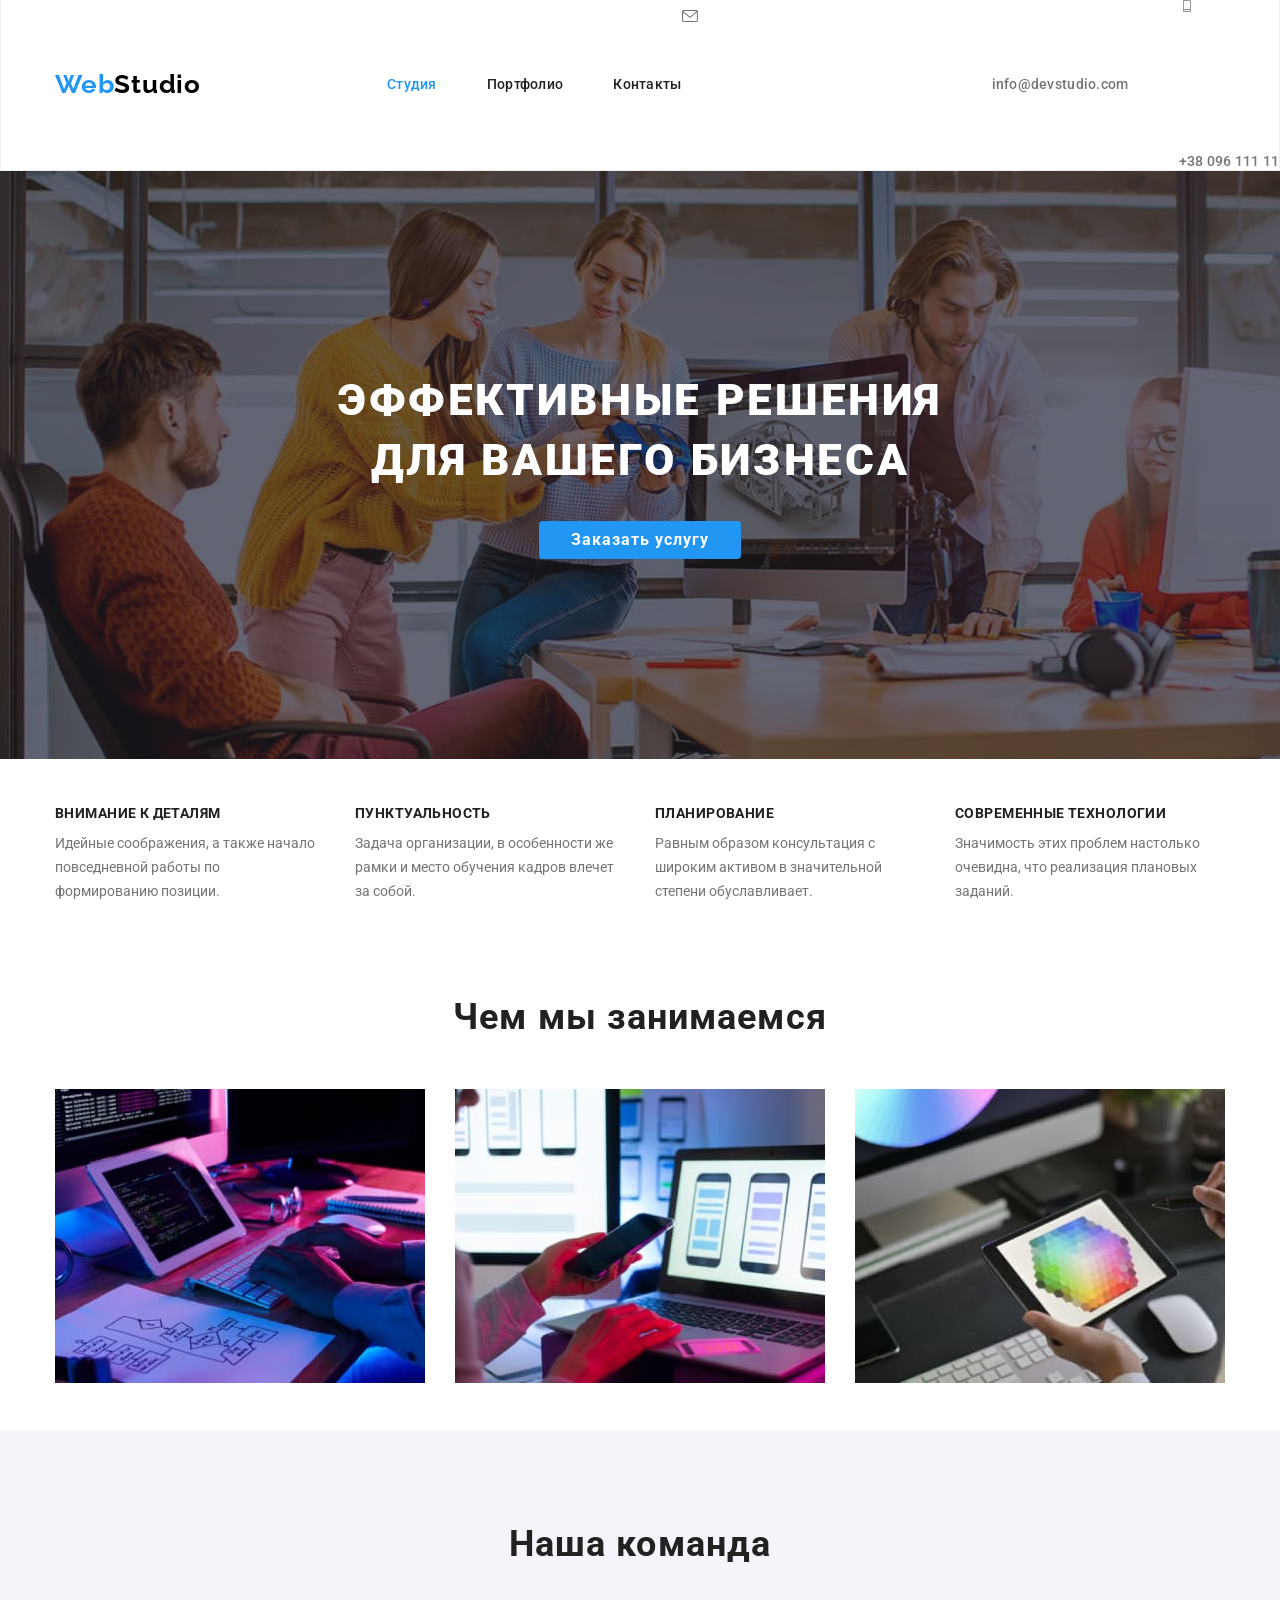
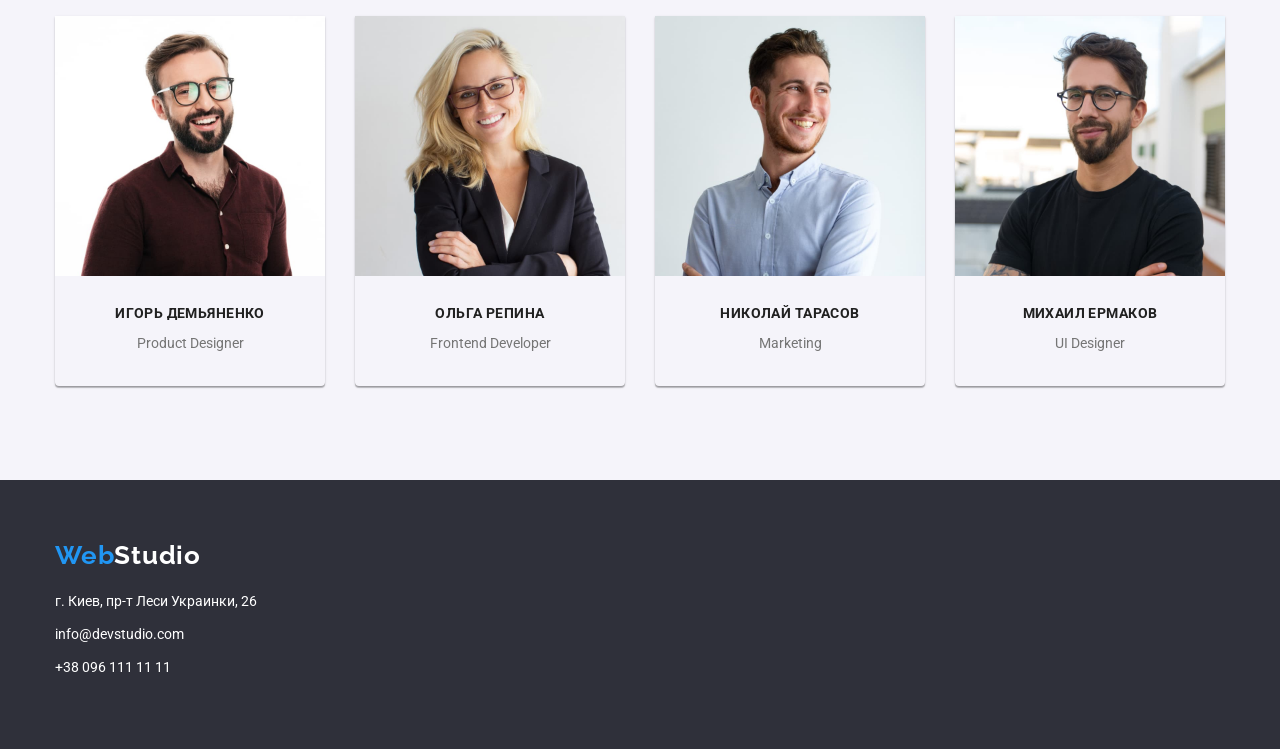
==== index.html @ 87263957 "иконки в хедере" ====
<!DOCTYPE html>
<html lang="ru">
<head>
    <meta charset="UTF-8">
    <meta http-equiv="X-UA-Compatible" content="IE=edge">
    <meta name="viewport" content="width=device-width, initial-scale=1.0">
    <title>ВебСтудио</title>
    <link rel="preconnect" href="https://fonts.gstatic.com">
    <link href="https://fonts.googleapis.com/css2?family=Raleway:wght@700&family=Roboto:wght@400;500;700;900&display=swap"
        rel="stylesheet">
    <link rel="stylesheet" href="https://cdnjs.cloudflare.com/ajax/libs/modern-normalize/1.0.0/modern-normalize.min.css" integrity="sha512-ISS7cAi1PEhQ8jnbJpJZMd29NlhNj4AWYyLOSp2CE/CsHxTCu+r+t0D2yoJudVrd0/8fTVPUVDzY5Tvli75u/g==" crossorigin="anonymous" />
    <link rel="stylesheet" href="./css/styles.css">
</head>
<body>

    <!-- Основные навигационные ссылки -->

    <header class="header">
        <div class="container">
        <nav class="nav">
        
            <a class="logo link" href="">Web<span class="logo-black-item logo">Studio</span></a>
            
            <ul class="nav-list list">
            <li class="nav-item">
                <a class="nav-link link current" href="">Студия</a>
            </li>
            <li class="nav-item">
                <a class="nav-link link" href="./portfolio.html">Портфолио</a>
            </li>
            <li class="nav-item">
                <a class="nav-link link" href="">Контакты</a>
            </li>
        </ul>
        </nav>
        
        <ul class="contact-list list">
            <li class="contact-item">
                
                <a class="mail-link link" href="mailto:info@devstudio.com"> 
                    <svg class="icon-envelop">
                    <use href="./images/sprite.svg#icon-envelope" width="16" height="12"></use>
                </svg>    
                info@devstudio.com</a>
            </li>
            <li class="contact-item">
                
                <a class="tel-link link" href="tel:+380961111111">
                    <svg>
                        <use href="./images/sprite.svg#icon-smartphone" width="16" height= "12"></use>
                    </svg>
                    +38 096 111 11 11</a>
            </li>
        </ul>
        </div>
    </header>
    <main>

        <!-- section hero -->

        <section class="hero">
            <div class="container">

                
                <h1 class="hero-title">Эффективные решения для вашего бизнеса</h1>
                <button class="modal-btn" type="button">Заказать услугу</button>
                
            </div>
        </section>

        <!-- Advanteges list -->

        <section class="section advantages">
            <div class="container">
                <h2 class="about-us-title visually-hidden">Advantages</h2>
                
                <ul class="advantages-list list">
                    <li class="advantages-item">
                        <h3 class="title-item">Внимание к деталям</h3>
                        <p class="description">Идейные соображения, а также начало повседневной работы по формированию позиции.</p>
                    </li>
                    <li class="advantages-item">
                        <h3 class="title-item">Пунктуальность</h3>
                        <p class="description">Задача организации, в особенности же рамки и место обучения кадров влечет за собой.</p>
                    </li>
                    <li class="advantages-item">
                        <h3 class="title-item">Планирование</h3>
                        <p class="description">Равным образом консультация с широким активом в значительной степени обуславливает.</p>
                    </li>
                    <li class="advantages-item">
                        <h3 class="title-item">Современные технологии</h3>
                        <p class="description">Значимость этих проблем настолько очевидна, что реализация плановых заданий.</p>
                    </li>
                </ul>
            </div>
        </section>

        <!-- about us -->

        <section class="section work-gadgets">
            <div class="container">
            <h2 class="about-us-title">Чем мы занимаемся</h2>
            <ul class="gadgets-list list">
                <li class="gadgets-item">
               <img class="img-gadgets" src="./images/working-on-laptops/laptop-transformer.jpg" alt="Ноутбук-трансформер" width="370" height="294">
                
                </li>
                <li class="gadgets-item">
                <img class="img-gadgets" src="./images/working-on-laptops/laptop-and-cell.jpg" alt="Ноутбук и мобильный телефон" width="370" height="294"> 
               
                </li>
                <li class="gadgets-item">
                 <img class="img-gadgets" src="./images/working-on-laptops/tablet.jpg" alt="Планшет" width="370" height="294">
                
                </li>
            </ul>
            </div>
        </section>

        <!-- Team members -->

        <section class="team-members">
            <div class="container">
            <h2 class="about-us-title">Наша команда</h2>
            <ul class="members-list list">
                <li class="member">
                    <img class="img-member" src="./images/Team-members/igor-demiyaninko.jpg" alt="Продакт дизайнер" width="270" height="260">
                   <div class="member-wrapper">
                    <h3 class="title-item">Игорь Демьяненко</h3>
                    <p class="description" lang="en">Product Designer</p>
                    </div>
                </li>
                <li class="member">
                   <img class="img-member" src="./images/Team-members/olga-repina.jpg" alt="Фронтенд разработчик" width="270" height="260">
                    <div class="member-wrapper">
                    <h3 class="title-item">Ольга Репина</h3>
                    <p class="description" lang="en">Frontend Developer</p>
                    </div>
                </li>
                <li class="member">
                    <img class="img-member" src="./images/Team-members/nikolai-tarasov.jpg" alt="Маркетинг" width="270" height="260">
                    <div class="member-wrapper">
                    <h3 class="title-item">Николай Тарасов</h3>
                    <p class="description">Marketing</p>
                    </div>
                </li>
                <li class="member">
                    <img class="img-member" src="./images/Team-members/mikhail-yermakov.jpg" alt="Дизайнер интерфейса" width="270" height="260">
                    <div class="member-wrapper">
                    <h3 class="title-item">Михаил Ермаков</h3>
                    <p class="description" lang="en">UI Designer</p>
                    </div>
                </li>
            </ul>
            </div>
        </section>
    </main>

    <!-- контакная инфо -->

    <footer class="footer">
     <div class="container">   
    <a class="logo link" href="">Web<span class="logo-white-item logo">Studio</span></a>
    
        <address class="address">
        
            <a class="address-link link" href=""> г. Киев, пр-т Леси Украинки, 26 </a>
        
            <a class="footer-mail link" href="mailto:info@devstudio.com">info@devstudio.com</a>
        
            <a class="footer-tel link" href="tel:+380961111111">+38 096 111 11 11</a>
        
        </address>
        
    </div>
    </footer>
</body>
</html>
---- css/styles.css ----
:root {
  --main-font: 'Roboto', sans-serif;
  --secondary-font: 'Raleway', sans-serif;
  --main-text-color: #757575;
  --secondary-text-color: #212121;
  --white-text-color: #ffffff;
  --accent-color: #2196f3;
  --main-bgr-color: #fff;
  --secondary-bgr-color: #2f303a;
  --logo-black-theme: #000;
  --logo-white-theme: #fff;
  --btn-background: #f5f4fa;
  --section-pt: 47px;
  --section-pb: 47px;
}

body {
  font-family: var(--main-font);
  color: var(--main-text-color);
  background-color: var(--main-bgr-color);
}

h1,
h2,
h3,
h4,
h5,
h6,
p {
  margin: 0;
}

ul,
ol {
  margin: 0;
  padding: 0;
}

img {
  display: block;
}

.link {
  text-decoration: none;
  color: inherit;
  display: block;
}
.list {
  list-style: none;
}

.visually-hidden {
  position: absolute !important;
  clip: rect(1px 1px 1px 1px); /* IE6, IE7 */
  clip: rect(1px, 1px, 1px, 1px);
  padding: 0 !important;
  border: 0 !important;
  height: 1px !important;
  width: 1px !important;
  overflow: hidden;
}

.container {
  width: 1200px;
  margin: 0 auto;
  padding-left: 15px;
  padding-right: 15px;
}

/* ===========HEADER========== */

.header {
  border-color: var(--main-bgr-color);
  border: 1px solid #eee;
  border-top: none;
}

.header .container {
  display: flex;
  align-items: center;
}

.logo {
  margin-right: 93px;

  font-family: var(--secondary-font);
  font-weight: 700;
  font-size: 26px;
  line-height: 1.19;
  letter-spacing: 0.03em;
  color: var(--accent-color);
}

.logo-black-item {
  margin-right: o;

  font-family: var(--secondary-font);
  color: var(--logo-black-theme);
}

.logo-white-item {
  font-family: var(--secondary-font);
  color: var(--logo-white-theme);
}

.nav {
  display: flex;
  align-items: center;
}

.nav-list {
  display: flex;
  align-items: center;
}

.nav-link {
  padding-top: 32px;
  padding-bottom: 32px;

  font-weight: 500;
  font-size: 14px;
  line-height: 1.14;
  letter-spacing: 0.02em;
  color: var(--secondary-text-color);
}

.nav-link:hover,
.nav-link:focus {
  color: var(--accent-color);
}

.nav-list .nav-link.current {
  color: var(--accent-color);
}

.nav-list .nav-item:not(:last-child) {
  margin-right: 50px;
}

.contact-list {
  margin-left: auto;

  display: flex;
  align-items: center;

  font-weight: 500;
  font-size: 14px;
  line-height: 1.14;
  letter-spacing: 0.02em;
}

.contact-list .contact-item:not(:last-child) {
  margin-right: 50px;
}

.mail-link {
  display: flex;
  align-items: center;
}
.icon-envelop {
  margin-right: 10px;
}

.mail-link:hover,
.mail-link:focus {
  color: var(--accent-color);
}

.tel-link:hover,
.tel-link:focus {
  color: var(--accent-color);
}

/* =========HERO========== */

.hero {
  max-width: 1600px;
  margin: 0 auto;

  background-color: var(--secondary-bgr-color);
  background-image: linear-gradient(
      rgba(47, 48, 58, 0.4),
      rgba(47, 48, 58, 0.4)
    ),
    url(../images/hero/bg.jpg);
  background-repeat: no-repeat;
  background-size: cover;
  text-align: center;
  padding-top: 200px;
  padding-bottom: 200px;
}

.hero-title {
  max-width: 696px;
  margin: auto;
  margin-bottom: 30px;

  font-weight: 900;
  font-size: 44px;
  line-height: 1.36;
  letter-spacing: 0.06em;
  text-transform: uppercase;
  color: var(--white-text-color);
}
.modal-btn {
  display: block;
  min-width: 136px;
  padding-top: 10px;
  padding-bottom: 10px;
  padding-left: 32px;
  padding-right: 32px;
  margin: auto;

  border-radius: 4px;
  border: none;

  font-family: inherit;
  font-weight: 700;
  font-size: 16px;
  line-height: 1, 87;

  align-items: center;
  letter-spacing: 0.06em;
  cursor: pointer;
  color: var(--white-text-color);
  background-color: var(--accent-color);
}

/* ======COMPONENTS======= */

.section {
  padding-top: var(--section-pt);
  padding-bottom: var(--section-pb);

  background-color: var(--main-bgr-color);
}

.about-us-title {
  font-weight: 700;
  font-size: 36px;
  line-height: 1.16;
  text-align: center;
  letter-spacing: 0.03em;
  color: var(--secondary-text-color);
}
.title-item {
  font-weight: 700;
  font-size: 14px;
  line-height: 1.14;
  letter-spacing: 0.03em;
  text-transform: uppercase;
  color: var(--secondary-text-color);
}
.description {
  font-size: 14px;
  line-height: 1.7;
  color: var(main-text-color);
}

/* ==========ADVANTAGES====== */

.advantages .title-item {
  margin-bottom: 10px;
}

.advantages-list {
  display: flex;
  margin-left: -30px;
  margin-top: -30px;
}

.advantages-item {
  flex-basis: calc(100% / 4 - 30px);
  margin-left: 30px;
  margin-top: 30px;
}

/* =========WORK-GADGETS======== */

.work-gadgets .about-us-title {
  margin-bottom: 50px;
}
.gadgets-list {
  display: flex;
  margin-left: -30px;
}
.gadgets-item {
  flex-basis: calc(100% / 3 - 30px);
  margin-left: 30px;
}

/* =======TEAM-MEMBERS======== */

.team-members {
  padding-top: 94px;
  padding-bottom: 94px;

  background-color: var(--btn-background);
}

.team-members .about-us-title {
  margin-bottom: 50px;
}

.members-list {
  display: flex;
  margin-left: -30px;
}

.member {
  flex-basis: calc(100% / 4 - 30px);
  margin-left: 30px;
  box-shadow: 0px 1px 3px rgba(0, 0, 0, 0.12), 0px 1px 1px rgba(0, 0, 0, 0.14),
    0px 2px 1px rgba(0, 0, 0, 0.2);
  border-radius: 0px 0px 4px 4px;
}
.member-wrapper {
  text-align: center;
  padding-top: 30px;
  padding-bottom: 30px;
}

.member .title-item {
  margin-bottom: 10px;
}

/* =======FOOTER======== */

.footer {
  padding-top: 60px;
  padding-bottom: 60px;

  background-color: var(--secondary-bgr-color);
  color: var(--white-text-color);
  font-size: 14px;
  line-height: 1.7;
}

.address {
  font-style: normal;
  margin-top: 20px;
  margin-bottom: 9px;
}

.address > .link:nth-child(-n + 2) {
  margin-bottom: 9px;
}

.footer-mail:hover,
.footer-mail:focus {
  color: var(--accent-color);
}
.footer-tel:hover,
.footer-tel:focus {
  color: var(--accent-color);
}

/* ========PROTFOLIO========== */

.portfolio-btn-list {
  display: flex;
  justify-content: center;
  margin-bottom: 39px;
}
.portfolio-btn-list .btn-list-item:not(:last-child) {
  margin-right: 8px;
}

.btn-item {
  padding-left: 22px;
  padding-right: 22px;
  padding-top: 5.5px;
  padding-bottom: 5.5px;
  border-radius: 4px;
  border: none;

  font-family: inherit;
  font-weight: 500;
  font-size: 16px;
  line-height: 1.62;
  text-align: center;
  cursor: pointer;
  color: var(--secondary-text-color);
  background-color: var(--btn-background);
}
.btn-item:hover,
.btn-item:focus {
  color: var(--white-text-color);
  background-color: var(--accent-color);
}
.btn-current {
  color: var(--white-text-color);
  background-color: var(--accent-color);
}

.examples-list {
  display: flex;
  flex-wrap: wrap;
  margin-left: -30px;
  margin-top: -30px;

  font-size: 18px;
  line-height: 2;
}

.examples-item {
  flex-basis: calc(100% / 3 - 30px);
  margin-left: 30px;
  margin-top: 30px;
}

.examples-title {
  margin-bottom: 4px;

  font-size: 18px;
  font-weight: 700;
  letter-spacing: 0.06em;
  color: var(--secondary-text-color);
}
.examples-desc {
  letter-spacing: 0.03em;
  color: var(--main-text-color);
}

.desc-box {
  border: 1px solid #eee;
  border-top: none;
  padding-top: 20px;
  padding-bottom: 20px;
  padding-left: 24px;
  padding-right: 24px;
}
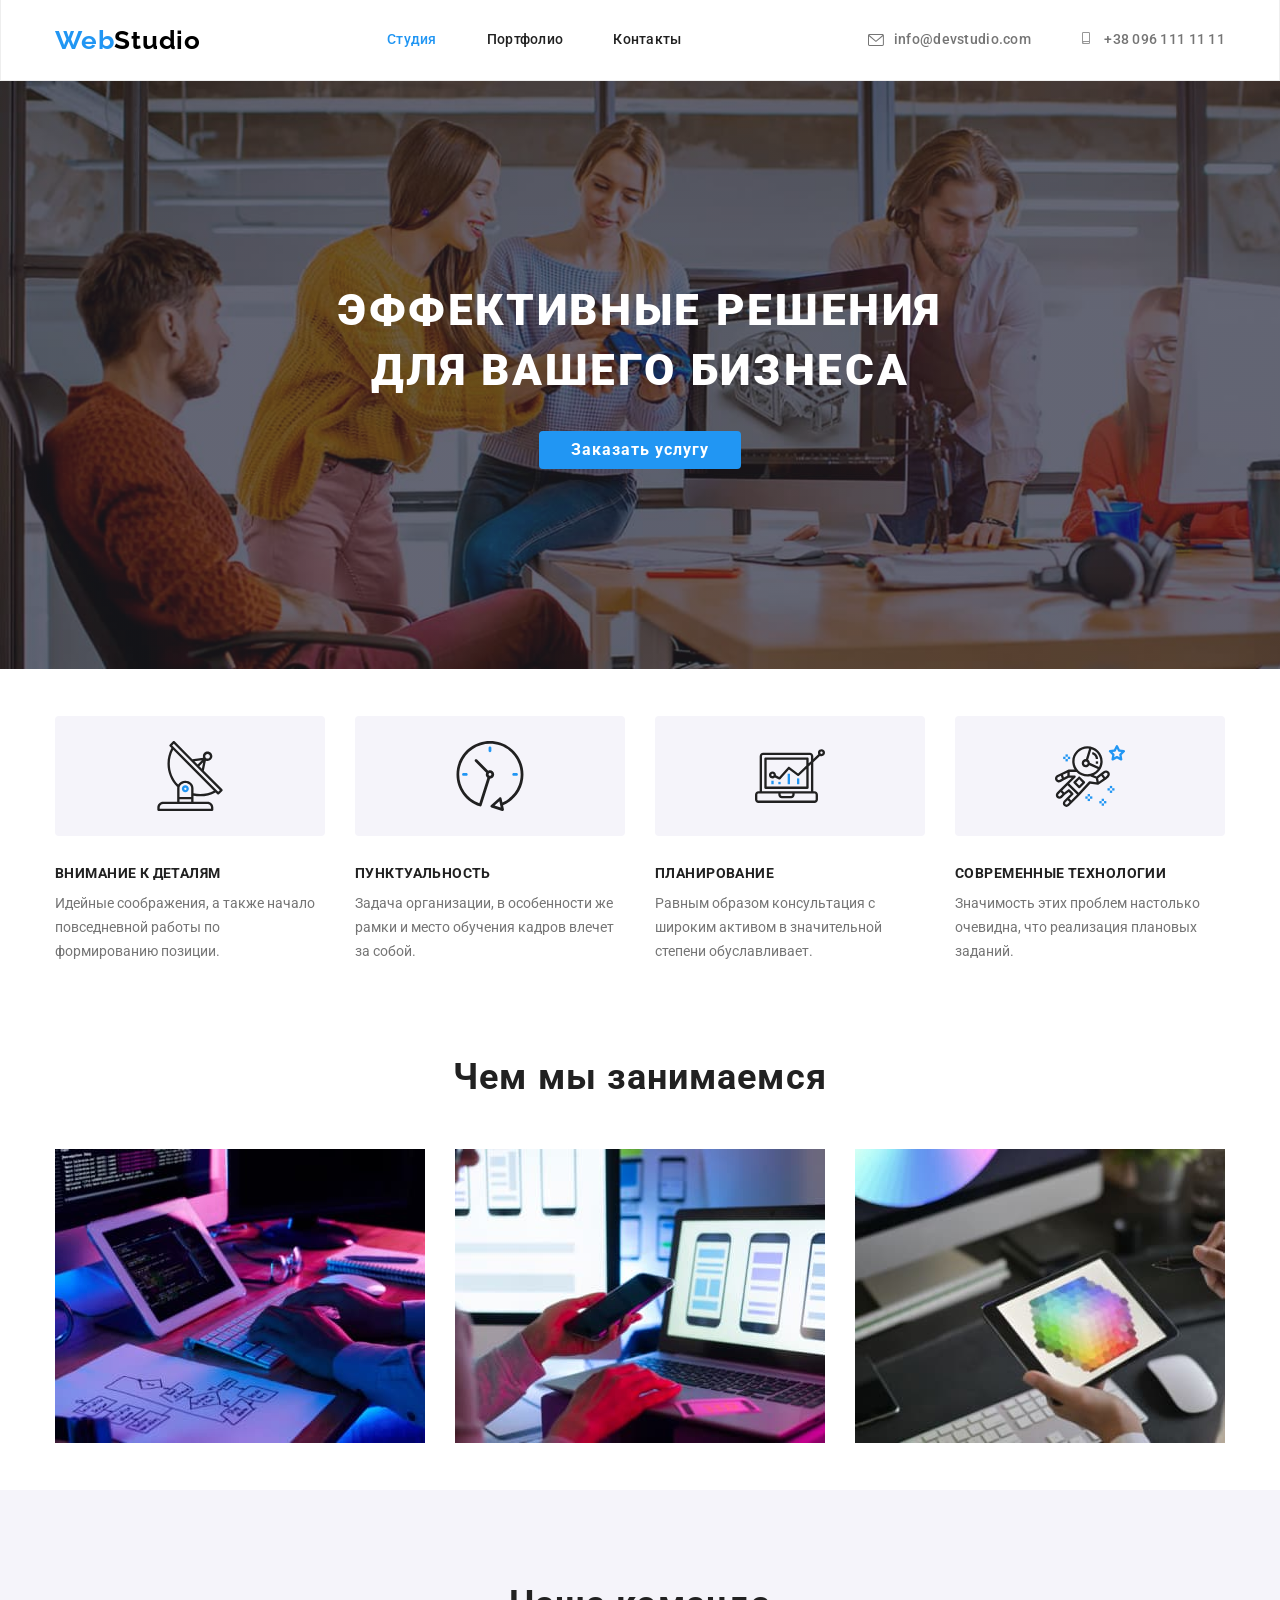
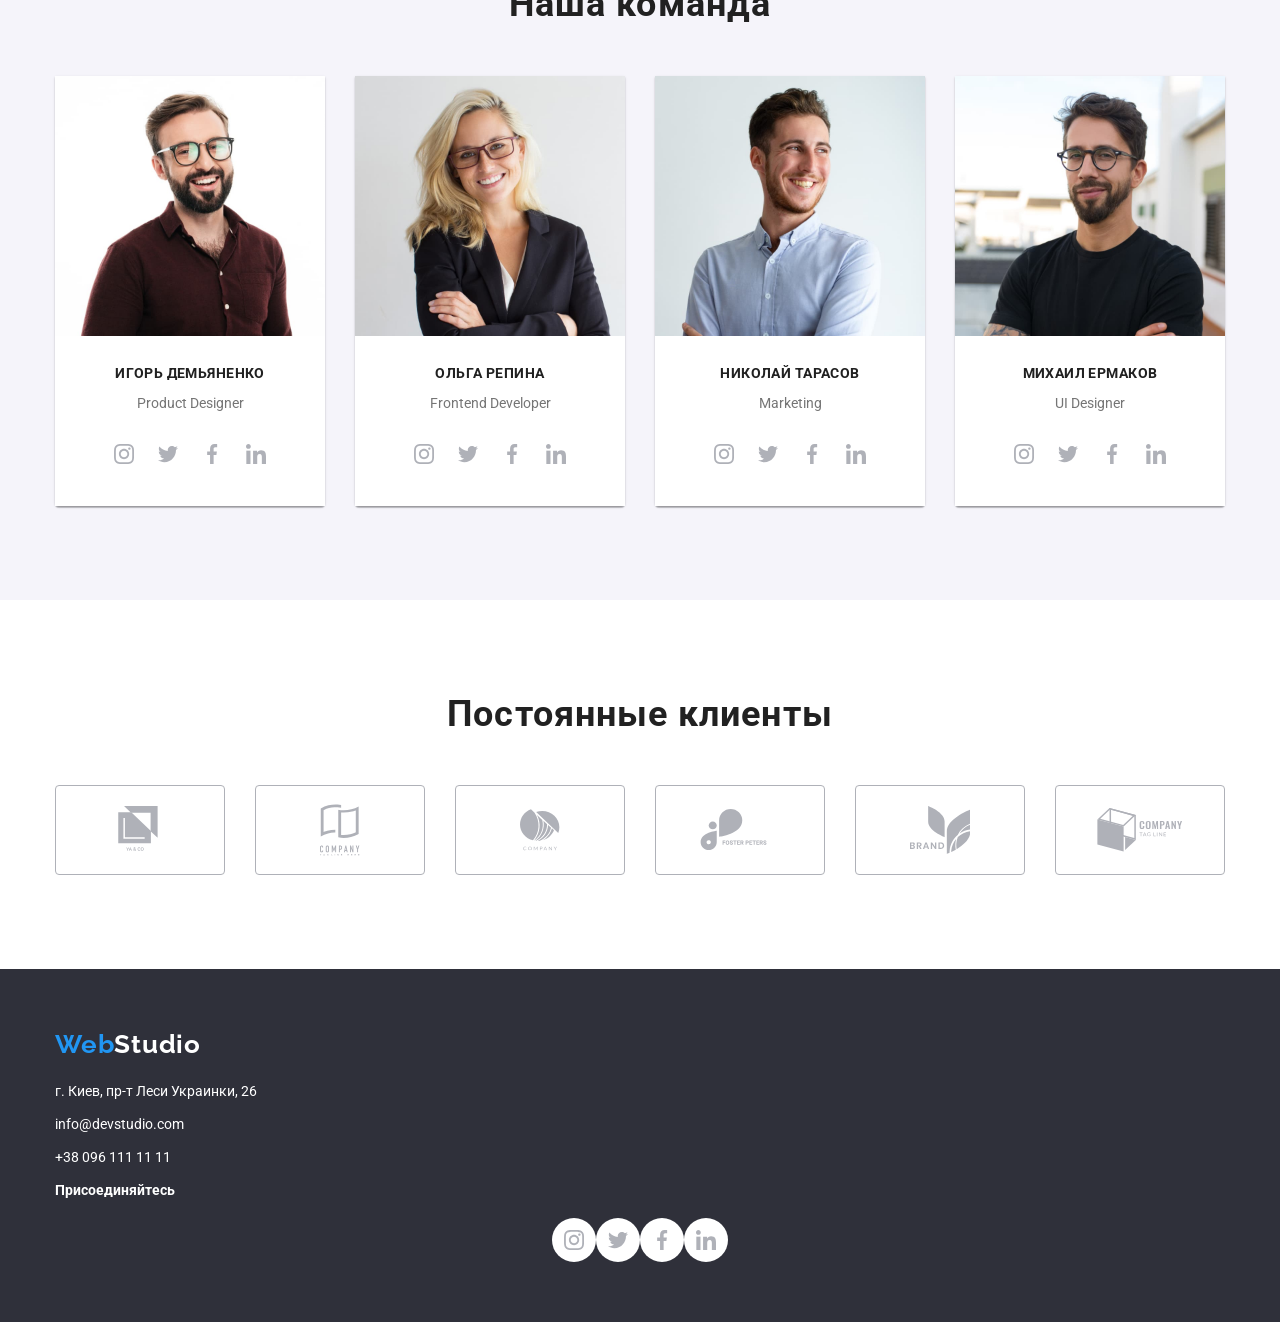
==== commit 620e5524: "размечает svg" ====
--- a/index.html
+++ b/index.html
@@ -38,16 +38,16 @@
             <li class="contact-item">
                 
                 <a class="mail-link link" href="mailto:info@devstudio.com"> 
-                    <svg class="icon-envelop">
-                    <use href="./images/sprite.svg#icon-envelope" width="16" height="12"></use>
+                    <svg class="icon-envelop" width="16" height="12">
+                    <use href="./images/sprite.svg#icon-envelope" ></use>
                 </svg>    
                 info@devstudio.com</a>
             </li>
             <li class="contact-item">
                 
                 <a class="tel-link link" href="tel:+380961111111">
-                    <svg>
-                        <use href="./images/sprite.svg#icon-smartphone" width="16" height= "12"></use>
+                    <svg class="icon-smartphone" width="10" height="12">
+                        <use href="./images/sprite.svg#icon-smartphone"></use>
                     </svg>
                     +38 096 111 11 11</a>
             </li>
@@ -76,18 +76,38 @@
                 
                 <ul class="advantages-list list">
                     <li class="advantages-item">
+                        <div class="icon-wrapper">
+                            <svg class="icon-item" width="70" height="70">
+                            <use href="./images/sprite.svg#icon-antenna" ></use>
+                        </svg>
+                    </div>
                         <h3 class="title-item">Внимание к деталям</h3>
                         <p class="description">Идейные соображения, а также начало повседневной работы по формированию позиции.</p>
                     </li>
                     <li class="advantages-item">
+                        <div class="icon-wrapper">
+                            <svg class="icon-item"  width="70" height="70">
+                                <use href="./images/sprite.svg#icon-clock"></use>
+                            </svg>
+                        </div>
                         <h3 class="title-item">Пунктуальность</h3>
                         <p class="description">Задача организации, в особенности же рамки и место обучения кадров влечет за собой.</p>
                     </li>
                     <li class="advantages-item">
+                        <div class="icon-wrapper">
+                            <svg class="icon-item" width="70" height="70">
+                                <use href="./images/sprite.svg#icon-diagram" ></use>
+                            </svg>
+                        </div>
                         <h3 class="title-item">Планирование</h3>
                         <p class="description">Равным образом консультация с широким активом в значительной степени обуславливает.</p>
                     </li>
                     <li class="advantages-item">
+                        <div class="icon-wrapper">
+                            <svg class="icon-item"  width="70" height="70">
+                                <use href="./images/sprite.svg#icon-astronaut"></use>
+                            </svg>
+                        </div>
                         <h3 class="title-item">Современные технологии</h3>
                         <p class="description">Значимость этих проблем настолько очевидна, что реализация плановых заданий.</p>
                     </li>
@@ -128,6 +148,35 @@
                    <div class="member-wrapper">
                     <h3 class="title-item">Игорь Демьяненко</h3>
                     <p class="description" lang="en">Product Designer</p>
+                    <ul class="social-list list">
+                        <li class="social-list-item">
+                            <a class="social-list-link link"  href="">
+                                <svg class="social-list-icon" width="20" height="20" >
+                                    <use href="./images/sprite.svg#icon-instagram"></use>
+                                </svg>
+                            </a>
+                        </li>
+                        <li class="social-list-item">
+                            <a href="" class="social-list-link link">
+                                <svg class="social-list-icon" width="20" height="20">
+                                    <use href="./images/sprite.svg#icon-twitter"></use>
+                                </svg>
+                            </a>
+                        </li>
+                        <li class="social-list-item">
+                            <a href="" class="social-list-link link">
+                                <svg class="social-list-icon" width="20" height="20">
+                                    <use href="./images/sprite.svg#icon-facebook"></use>
+                                </svg>
+                            </a></li>
+                        <li class="social-list-item">
+                            <a href="" class="social-list-link link">
+                                <svg class="social-list-icon" width="20" height="20">
+                                    <use href="./images/sprite.svg#icon-linkedin"></use>
+                                </svg>
+                            </a>
+                        </li>
+                    </ul>
                     </div>
                 </li>
                 <li class="member">
@@ -135,6 +184,36 @@
                     <div class="member-wrapper">
                     <h3 class="title-item">Ольга Репина</h3>
                     <p class="description" lang="en">Frontend Developer</p>
+                    <ul class="social-list list">
+                        <li class="social-list-item">
+                            <a href="" class="social-list-link link">
+                                <svg class="social-list-icon" width="20" height="20">
+                                    <use href="./images/sprite.svg#icon-instagram"></use>
+                                </svg>
+                            </a>
+                        </li>
+                        <li class="social-list-item">
+                            <a href="" class="social-list-link link">
+                                <svg class="social-list-icon" width="20" height="20">
+                                    <use href="./images/sprite.svg#icon-twitter"></use>
+                                </svg>
+                            </a>
+                        </li>
+                        <li class="social-list-item">
+                            <a href="" class="social-list-link link">
+                                <svg class="social-list-icon" width="20" height="20">
+                                    <use href="./images/sprite.svg#icon-facebook"></use>
+                                </svg>
+                            </a>
+                        </li>
+                        <li class="social-list-item">
+                            <a href="" class="social-list-link link">
+                                <svg class="social-list-icon" width="20" height="20">
+                                    <use href="./images/sprite.svg#icon-linkedin"></use>
+                                </svg>
+                            </a>
+                        </li>
+                    </ul>
                     </div>
                 </li>
                 <li class="member">
@@ -142,6 +221,36 @@
                     <div class="member-wrapper">
                     <h3 class="title-item">Николай Тарасов</h3>
                     <p class="description">Marketing</p>
+                    <ul class="social-list list">
+                        <li class="social-list-item">
+                            <a href="" class="social-list-link link">
+                                <svg class="social-list-icon" width="20" height="20">
+                                    <use href="./images/sprite.svg#icon-instagram"></use>
+                                </svg>
+                            </a>
+                        </li>
+                        <li class="social-list-item">
+                            <a href="" class="social-list-link link">
+                                <svg class="social-list-icon" width="20" height="20">
+                                    <use href="./images/sprite.svg#icon-twitter"></use>
+                                </svg>
+                            </a>
+                        </li>
+                        <li class="social-list-item">
+                            <a href="" class="social-list-link link">
+                                <svg class="social-list-icon" width="20" height="20">
+                                    <use href="./images/sprite.svg#icon-facebook"></use>
+                                </svg>
+                            </a>
+                        </li>
+                        <li class="social-list-item">
+                            <a href="" class="social-list-link link">
+                                <svg class="social-list-icon" width="20" height="20">
+                                    <use href="./images/sprite.svg#icon-linkedin"></use>
+                                </svg>
+                            </a>
+                        </li>
+                    </ul>
                     </div>
                 </li>
                 <li class="member">
@@ -149,14 +258,105 @@
                     <div class="member-wrapper">
                     <h3 class="title-item">Михаил Ермаков</h3>
                     <p class="description" lang="en">UI Designer</p>
+                    <ul class="social-list list">
+                        <li class="social-list-item">
+                            <a href="" class="social-list-link link">
+                                <svg class="social-list-icon" width="20" height="20">
+                                    <use href="./images/sprite.svg#icon-instagram"></use>
+                                </svg>
+                            </a>
+                        </li>
+                        <li class="social-list-item">
+                            <a href="" class="social-list-link link">
+                                <svg class="social-list-icon" width="20" height="20">
+                                    <use href="./images/sprite.svg#icon-twitter"></use>
+                                </svg>
+                            </a>
+                        </li>
+                        <li class="social-list-item">
+                            <a href="" class="social-list-link link">
+                                <svg class="social-list-icon" width="20" height="20">
+                                    <use href="./images/sprite.svg#icon-facebook"></use>
+                                </svg>
+                            </a>
+                        </li>
+                        <li class="social-list-item">
+                            <a href="" class="social-list-link link">
+                                <svg class="social-list-icon" width="20" height="20">
+                                    <use href="./images/sprite.svg#icon-linkedin"></use>
+                                </svg>
+                            </a>
+                        </li>
+                    </ul>
                     </div>
                 </li>
             </ul>
             </div>
         </section>
+
+
+
+       <!-- Clients -->
+
+
+       <section class="clients">
+           
+           <div class="container">
+            <h2 class="about-us-title"> Постоянные клиенты</h2>
+               <ul class="client-list list">
+                   <li class="client-list-item">
+                       <a href="" class="client-list-link link">
+                            <svg class="client-list-icon" width= "44" height= "48">
+                                <use href="./images/sprite.svg#icon-icon-logo1"></use>
+                         </svg>
+                       </a>
+                    </li>
+                   <li class="client-list-item">
+                       <a href="" class="client-list-link link">
+                            <svg class="client-list-icon" width= "40" height= "52">
+                                <use href="./images/sprite.svg#icon-icon-logo2"></use>
+                            </svg>
+                       </a>
+                    </li>
+                   <li class="client-list-item">
+                       <a href="" class="client-list-link link">
+                             <svg class="client-list-icon" width= "40" height= "42">
+                                  <use href="./images/sprite.svg#icon-icon-logo3"></use>
+                             </svg>
+                       </a>
+                    </li>
+                   <li class="client-list-item">
+                       <a href="" class="client-list-link link">
+                            <svg class="client-list-icon" width= "80" height= "42">
+                                <use href="./images/sprite.svg#icon-icon-logo4"></use>
+                            </svg>
+
+                       </a>
+                    </li>
+                   <li class="client-list-item">
+                       <a href="" class="client-list-link link">
+                            <svg class="client-list-icon" width= "60" height= "48">
+                                <use href="./images/sprite.svg#icon-icon-logo5"></use>
+                            </svg>
+
+                       </a>
+                    </li>
+                   <li class="client-list-item">
+                       <a href="" class="client-list-link link">
+                            <svg class="client-list-icon" width= "88" height= "44">
+                                <use href="./images/sprite.svg#icon-icon-logo6"></use>
+                            </svg>
+
+                       </a>
+                    </li>
+               </ul>
+           </div>
+       </section>
+
+
     </main>
 
-    <!-- контакная инфо -->
+    <!-- FOOTER   контактная инфо -->
 
     <footer class="footer">
      <div class="container">   
@@ -171,7 +371,40 @@
             <a class="footer-tel link" href="tel:+380961111111">+38 096 111 11 11</a>
         
         </address>
-        
+        <div class="join-wrapper">
+            <b class="join"> Присоединяйтесь </b>
+                <ul class="social-list list">
+                    <li class="social-list-item">
+                        <a href="" class="social-list-link">
+                            <svg class="social-list-icon" width="20" height="20">
+                                <use href="./images/sprite.svg#icon-instagram"></use>
+                            </svg>
+                        </a>
+                    </li>
+                    <li class="social-list-item">
+                        <a href="" class="social-list-link">
+                            <svg class="social-list-icon" width="20" height="20">
+                                <use href="./images/sprite.svg#icon-twitter"></use>
+                            </svg>
+                        </a>
+                    </li>
+                    <li class="social-list-item">
+                        <a href="" class="social-list-link">
+                            <svg class="social-list-icon" width="20" height="20">
+                                <use href="./images/sprite.svg#icon-facebook"></use>
+                            </svg>
+                        </a>
+                    </li>
+                    <li class="social-list-item">
+                        <a href="" class="social-list-link">
+                            <svg class="social-list-icon" width="20" height="20">
+                                <use href="./images/sprite.svg#icon-linkedin"></use>
+                            </svg>
+                        </a>
+                    </li>
+                </ul>
+            
+        </div>
     </div>
     </footer>
 </body>
--- a/css/styles.css
+++ b/css/styles.css
@@ -157,7 +157,9 @@
   display: flex;
   align-items: center;
 }
-.icon-envelop {
+.icon-envelop,
+.icon-smartphone {
+  fill: #757575;
   margin-right: 10px;
 }
 
@@ -166,9 +168,19 @@
   color: var(--accent-color);
 }
 
+.mail-link:hover .icon-envelop,
+.mail-link:focus .icon-envelop {
+  fill: var(--accent-color);
+}
+
 .tel-link:hover,
 .tel-link:focus {
   color: var(--accent-color);
+}
+
+.tel-link:hover .icon-smartphone,
+.tel-link:focus .icon-smartphone {
+  fill: var(--accent-color);
 }
 
 /* =========HERO========== */
@@ -259,6 +271,17 @@
 
 /* ==========ADVANTAGES====== */
 
+.icon-wrapper {
+  display: flex;
+  align-items: center;
+  justify-content: center;
+  width: 270px;
+  height: 120px;
+  margin-bottom: 30px;
+  background: var(--btn-background);
+  border-radius: 4px;
+}
+
 .advantages .title-item {
   margin-bottom: 10px;
 }
@@ -318,10 +341,89 @@
   text-align: center;
   padding-top: 30px;
   padding-bottom: 30px;
+  background-color: #ffffff;
 }
 
 .member .title-item {
   margin-bottom: 10px;
+}
+
+.social-list {
+  display: flex;
+  justify-content: center;
+  align-items: center;
+}
+
+.social-list-link {
+  display: flex;
+  align-items: center;
+  justify-content: center;
+  margin-top: 16px;
+  width: 44px;
+  height: 44px;
+  border-radius: 50%;
+  background-color: #ffffff;
+}
+
+.social-list-link:hover,
+.social-list-link:focus {
+  color: var(--secondary-font);
+  background-color: var(--accent-color);
+}
+
+.social-list-icon {
+  fill: #afb1b8;
+}
+
+.social-list-link:hover .social-list-icon,
+.social-list-link:focus .social-list-icon {
+  fill: #fff;
+}
+
+/* ============CLIENTS============ */
+
+.clients {
+  padding-top: 94px;
+  padding-bottom: 94px;
+}
+
+.clients .about-us-title {
+  margin-bottom: 50px;
+}
+
+.client-list {
+  display: flex;
+  justify-content: center;
+  align-items: center;
+  margin-left: -30px;
+}
+.client-list-item {
+  flex-basis: calc(100% / 4 - 30px);
+  margin-left: 30px;
+}
+
+.client-list-link {
+  display: flex;
+  align-items: center;
+  justify-content: center;
+
+  width: 170px;
+  height: 90px;
+  border: 1px solid #afb1b8;
+  border-radius: 4px;
+}
+.client-list-icon {
+  fill: #afb1b8;
+}
+
+.client-list-link:hover,
+.client-list-link:focus {
+  border: 1px solid var(--accent-color);
+}
+
+.client-list-link:hover .client-list-icon,
+.client-list-link:focus .client-list-icon {
+  fill: var(--accent-color);
 }
 
 /* =======FOOTER======== */
@@ -353,6 +455,10 @@
 .footer-tel:hover,
 .footer-tel:focus {
   color: var(--accent-color);
+}
+
+.join {
+  display: inline-block;
 }
 
 /* ========PROTFOLIO========== */
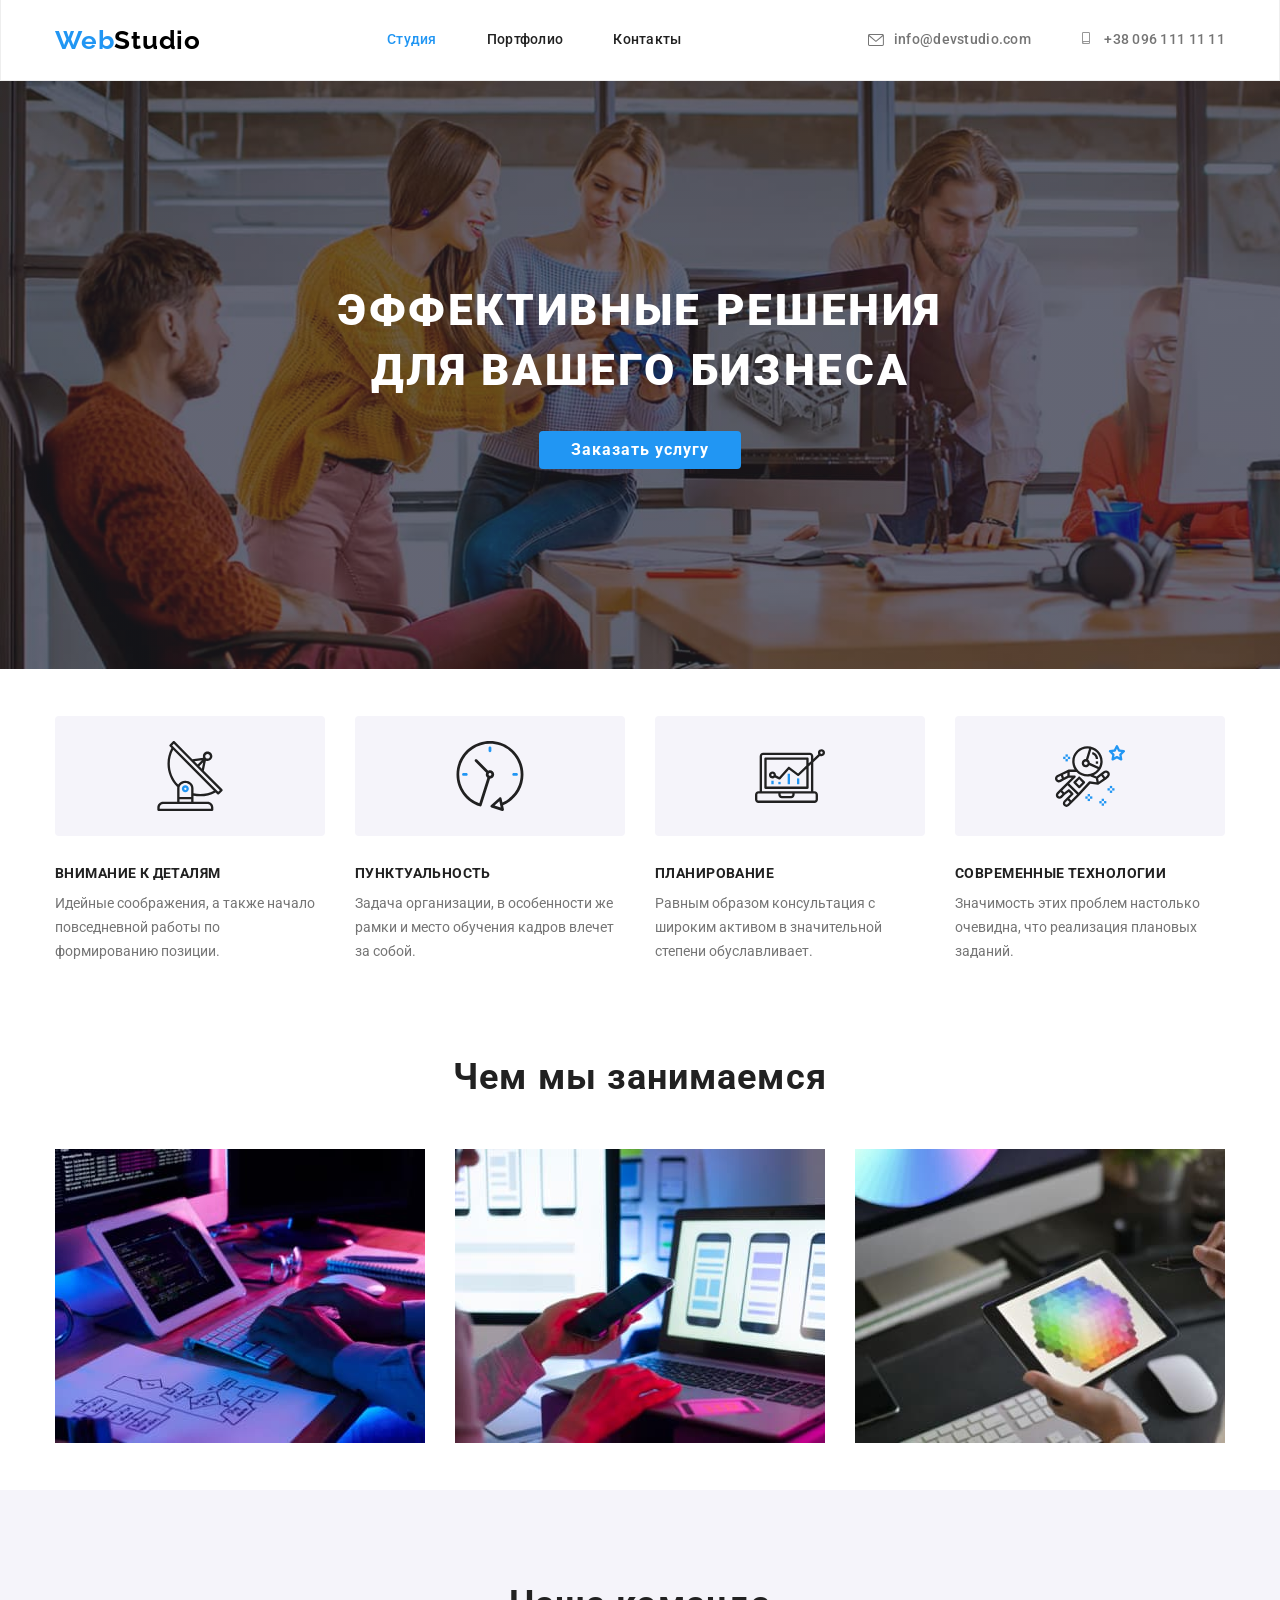
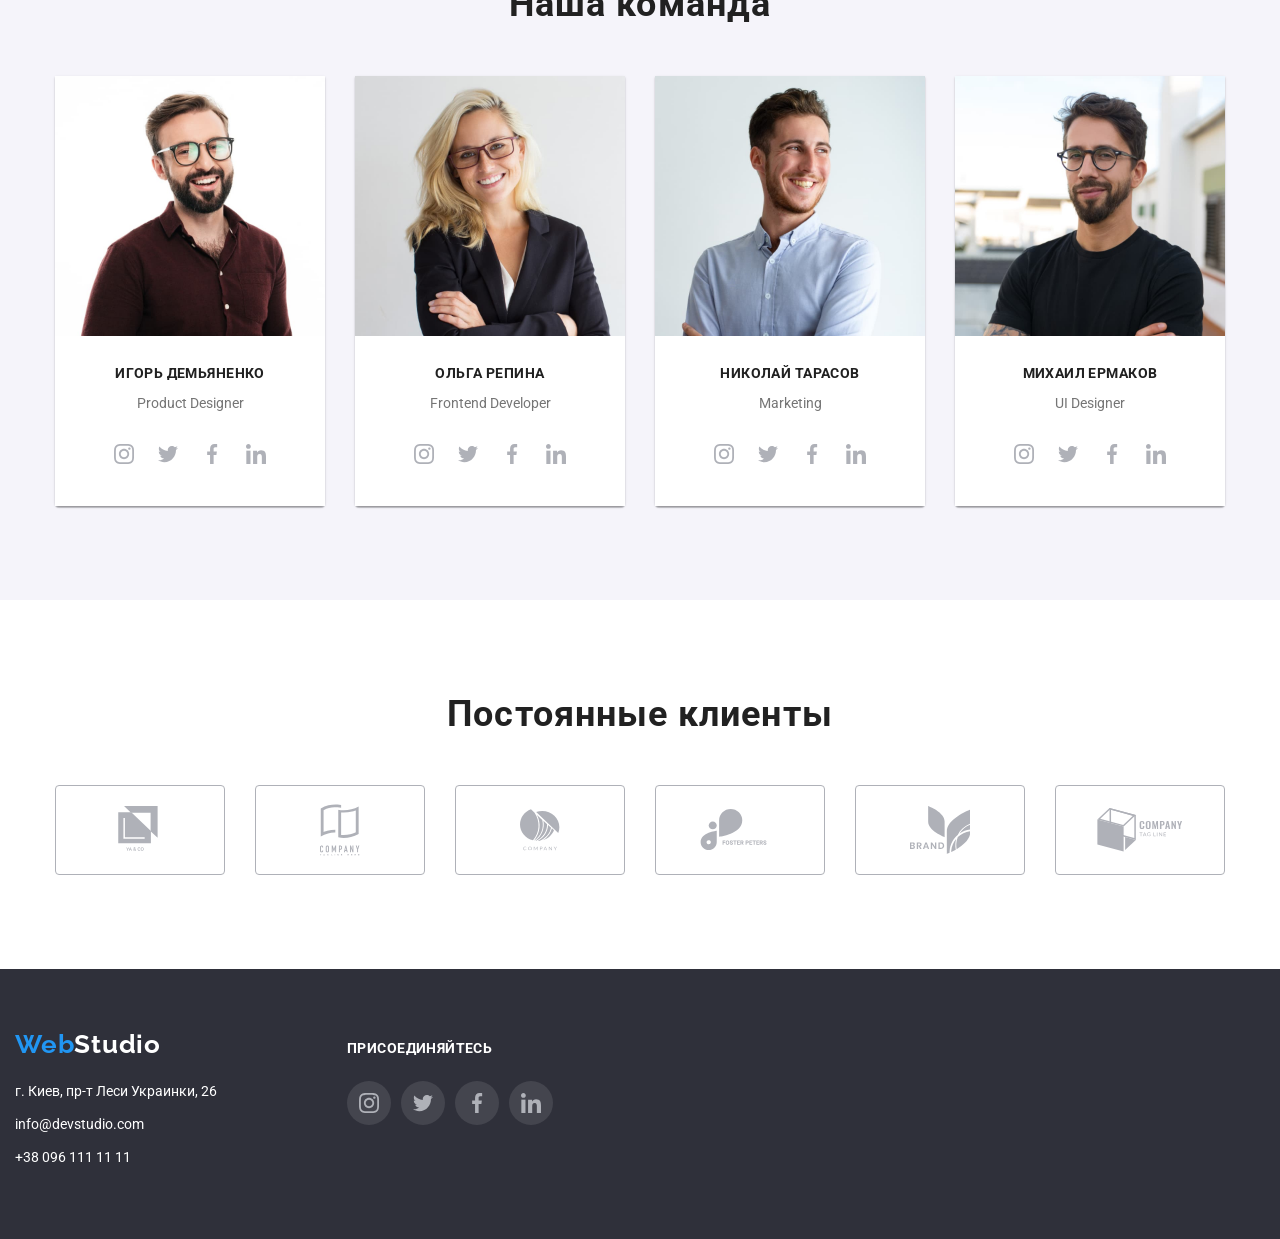
==== commit 0b71c524: "добавляет футер svg" ====
--- a/index.html
+++ b/index.html
@@ -359,9 +359,10 @@
     <!-- FOOTER   контактная инфо -->
 
     <footer class="footer">
-     <div class="container">   
+     <div class="container">
+         <div class="adress-wrapper">  
     <a class="logo link" href="">Web<span class="logo-white-item logo">Studio</span></a>
-    
+        
         <address class="address">
         
             <a class="address-link link" href=""> г. Киев, пр-т Леси Украинки, 26 </a>
@@ -371,33 +372,34 @@
             <a class="footer-tel link" href="tel:+380961111111">+38 096 111 11 11</a>
         
         </address>
+        </div>
         <div class="join-wrapper">
             <b class="join"> Присоединяйтесь </b>
-                <ul class="social-list list">
-                    <li class="social-list-item">
-                        <a href="" class="social-list-link">
-                            <svg class="social-list-icon" width="20" height="20">
+                <ul class="social-dark-list list">
+                    <li class="social-dark-item">
+                        <a href="" class="social-dark-link">
+                            <svg class="social-dark-icon" width="20" height="20">
                                 <use href="./images/sprite.svg#icon-instagram"></use>
                             </svg>
                         </a>
                     </li>
-                    <li class="social-list-item">
-                        <a href="" class="social-list-link">
-                            <svg class="social-list-icon" width="20" height="20">
+                    <li class="social-dark-item">
+                        <a href="" class="social-dark-link">
+                            <svg class="social-dark-icon" width="20" height="20">
                                 <use href="./images/sprite.svg#icon-twitter"></use>
                             </svg>
                         </a>
                     </li>
-                    <li class="social-list-item">
-                        <a href="" class="social-list-link">
-                            <svg class="social-list-icon" width="20" height="20">
+                    <li class="social-dark-item">
+                        <a href="" class="social-dark-link">
+                            <svg class="social-dark-icon" width="20" height="20">
                                 <use href="./images/sprite.svg#icon-facebook"></use>
                             </svg>
                         </a>
                     </li>
-                    <li class="social-list-item">
-                        <a href="" class="social-list-link">
-                            <svg class="social-list-icon" width="20" height="20">
+                    <li class="social-dark-item">
+                        <a href="" class="social-dark-link">
+                            <svg class="social-dark-icon" width="20" height="20">
                                 <use href="./images/sprite.svg#icon-linkedin"></use>
                             </svg>
                         </a>
--- a/css/styles.css
+++ b/css/styles.css
@@ -457,8 +457,51 @@
   color: var(--accent-color);
 }
 
+.footer > .container {
+  display: inline-flex;
+  align-items: baseline;
+}
+
+.social-dark-list {
+  display: flex;
+  justify-content: space-between;
+  align-items: center;
+}
+
+.social-dark-link {
+  display: flex;
+  align-items: center;
+  justify-content: center;
+  margin-top: 20px;
+  width: 44px;
+  height: 44px;
+  border-radius: 50%;
+  background-color: rgba(255, 255, 255, 0.1);
+}
+
+.social-dark-link:hover,
+.social-dark-link:focus {
+  background-color: var(--accent-color);
+}
+
+.social-dark-icon {
+  fill: #ffffff;
+}
+
+/* .social-dark-link:hover .social-dark-icon,
+.social-dark-link:focus .social-dark-icon {
+  fill: #fff;
+} */
+
+.join-wrapper {
+  width: 206px;
+  height: 80;
+}
+
 .join {
-  display: inline-block;
+  line-height: 1.14;
+  letter-spacing: 0.03em;
+  text-transform: uppercase;
 }
 
 /* ========PROTFOLIO========== */
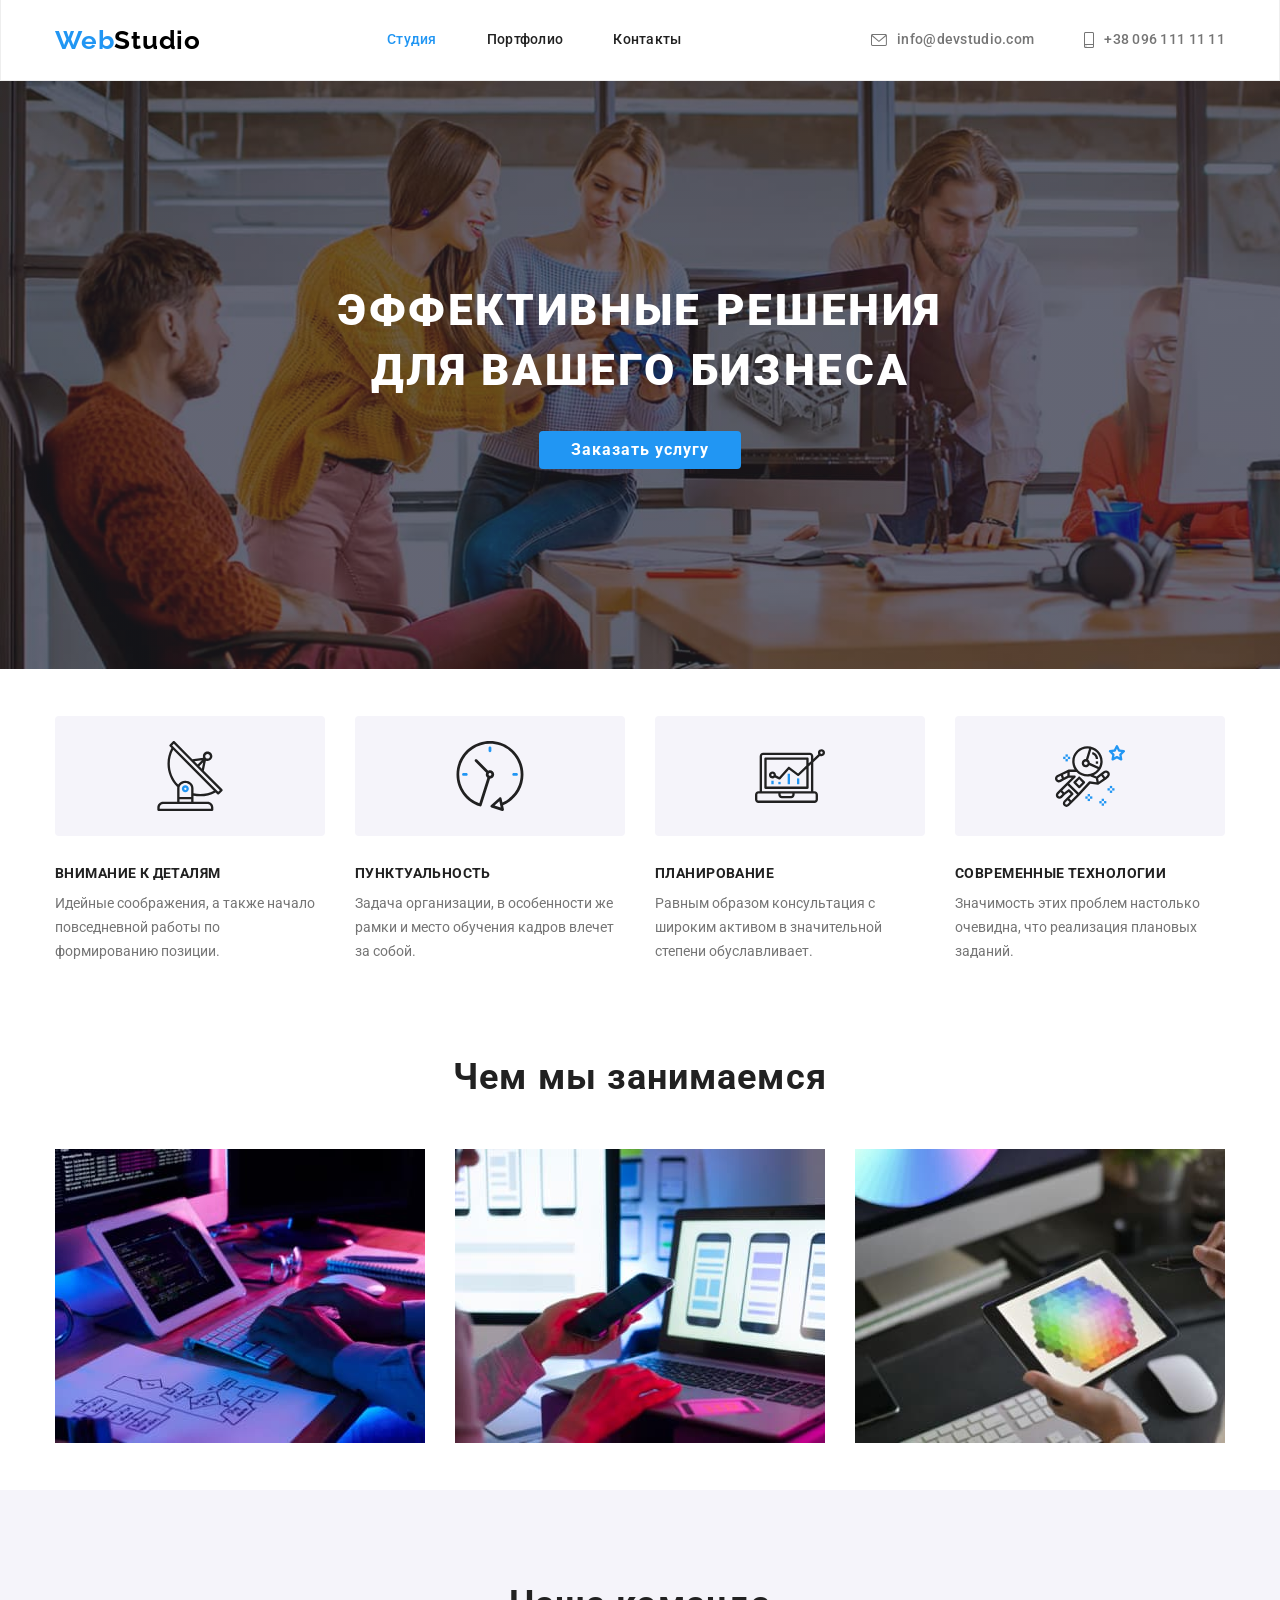
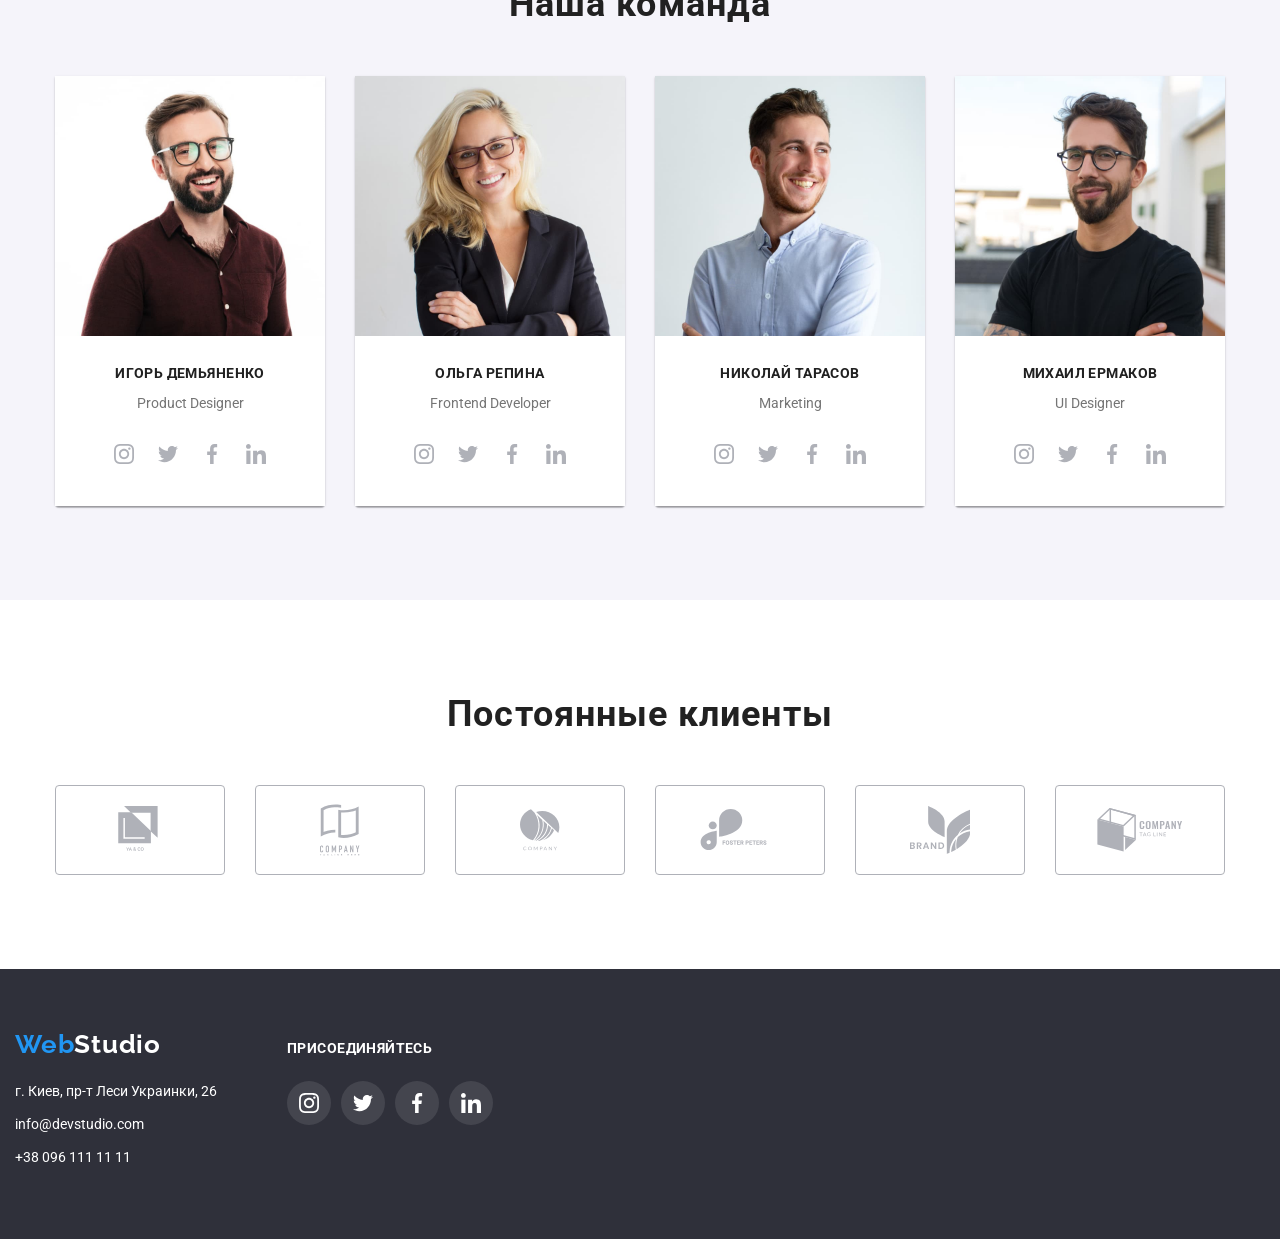
==== commit d197d367: "добавляет свг" ====
--- a/index.html
+++ b/index.html
@@ -46,7 +46,7 @@
             <li class="contact-item">
                 
                 <a class="tel-link link" href="tel:+380961111111">
-                    <svg class="icon-smartphone" width="10" height="12">
+                    <svg class="icon-smartphone" width="10" height="16">
                         <use href="./images/sprite.svg#icon-smartphone"></use>
                     </svg>
                     +38 096 111 11 11</a>
@@ -307,28 +307,28 @@
                    <li class="client-list-item">
                        <a href="" class="client-list-link link">
                             <svg class="client-list-icon" width= "44" height= "48">
-                                <use href="./images/sprite.svg#icon-icon-logo1"></use>
+                                <use href="./images/sprite.svg#icon-logo1"></use>
                          </svg>
                        </a>
                     </li>
                    <li class="client-list-item">
                        <a href="" class="client-list-link link">
                             <svg class="client-list-icon" width= "40" height= "52">
-                                <use href="./images/sprite.svg#icon-icon-logo2"></use>
+                                <use href="./images/sprite.svg#icon-logo2"></use>
                             </svg>
                        </a>
                     </li>
                    <li class="client-list-item">
                        <a href="" class="client-list-link link">
                              <svg class="client-list-icon" width= "40" height= "42">
-                                  <use href="./images/sprite.svg#icon-icon-logo3"></use>
+                                  <use href="./images/sprite.svg#icon-logo3"></use>
                              </svg>
                        </a>
                     </li>
                    <li class="client-list-item">
                        <a href="" class="client-list-link link">
                             <svg class="client-list-icon" width= "80" height= "42">
-                                <use href="./images/sprite.svg#icon-icon-logo4"></use>
+                                <use href="./images/sprite.svg#icon-logo4"></use>
                             </svg>
 
                        </a>
@@ -336,7 +336,7 @@
                    <li class="client-list-item">
                        <a href="" class="client-list-link link">
                             <svg class="client-list-icon" width= "60" height= "48">
-                                <use href="./images/sprite.svg#icon-icon-logo5"></use>
+                                <use href="./images/sprite.svg#icon-logo5"></use>
                             </svg>
 
                        </a>
@@ -344,7 +344,7 @@
                    <li class="client-list-item">
                        <a href="" class="client-list-link link">
                             <svg class="client-list-icon" width= "88" height= "44">
-                                <use href="./images/sprite.svg#icon-icon-logo6"></use>
+                                <use href="./images/sprite.svg#icon-logo6"></use>
                             </svg>
 
                        </a>
--- a/css/styles.css
+++ b/css/styles.css
@@ -81,7 +81,7 @@
 }
 
 .logo {
-  margin-right: 93px;
+  
 
   font-family: var(--secondary-font);
   font-weight: 700;
@@ -90,6 +90,9 @@
   letter-spacing: 0.03em;
   color: var(--accent-color);
 }
+.header .logo {
+  margin-right: 93px;
+}
 
 .logo-black-item {
   margin-right: o;
@@ -153,7 +156,7 @@
   margin-right: 50px;
 }
 
-.mail-link {
+.mail-link, .tel-link {
   display: flex;
   align-items: center;
 }
@@ -488,14 +491,11 @@
   fill: #ffffff;
 }
 
-/* .social-dark-link:hover .social-dark-icon,
-.social-dark-link:focus .social-dark-icon {
-  fill: #fff;
-} */
 
 .join-wrapper {
   width: 206px;
   height: 80;
+  margin-left: 70px;
 }
 
 .join {
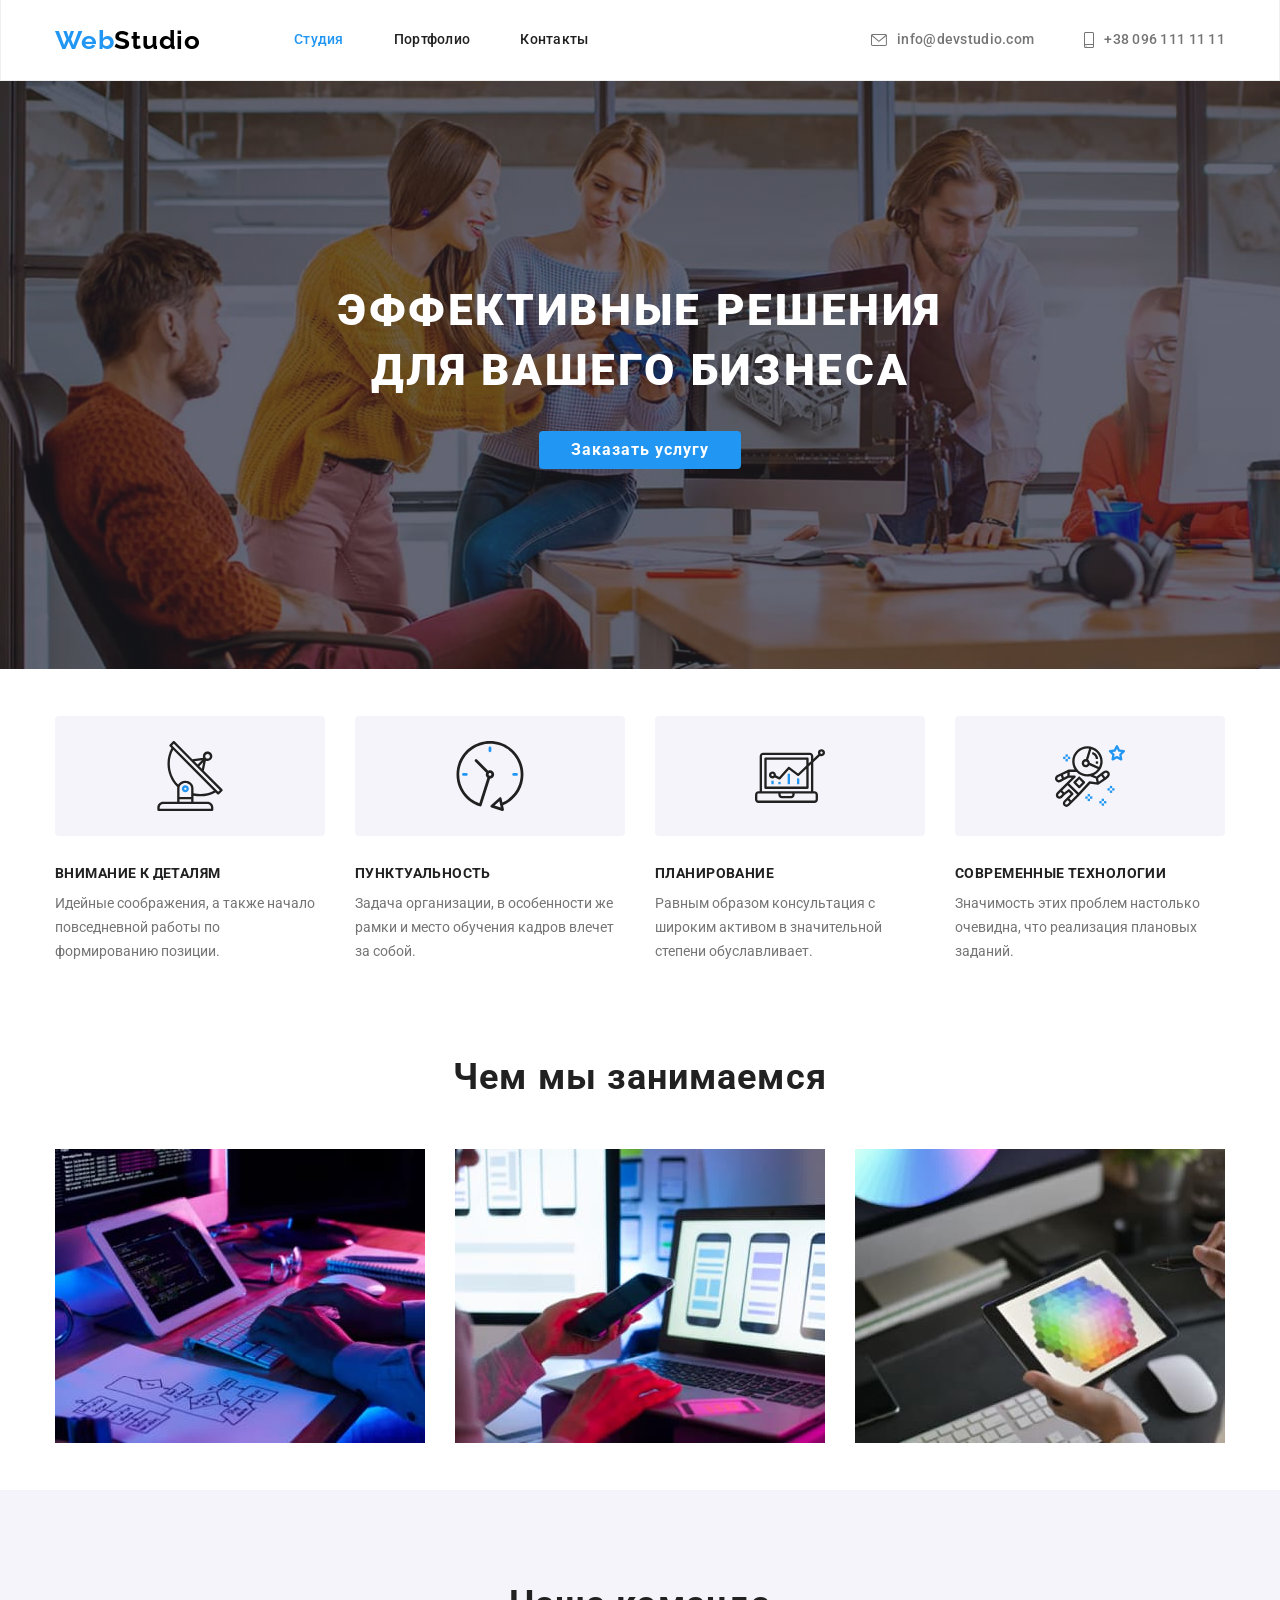
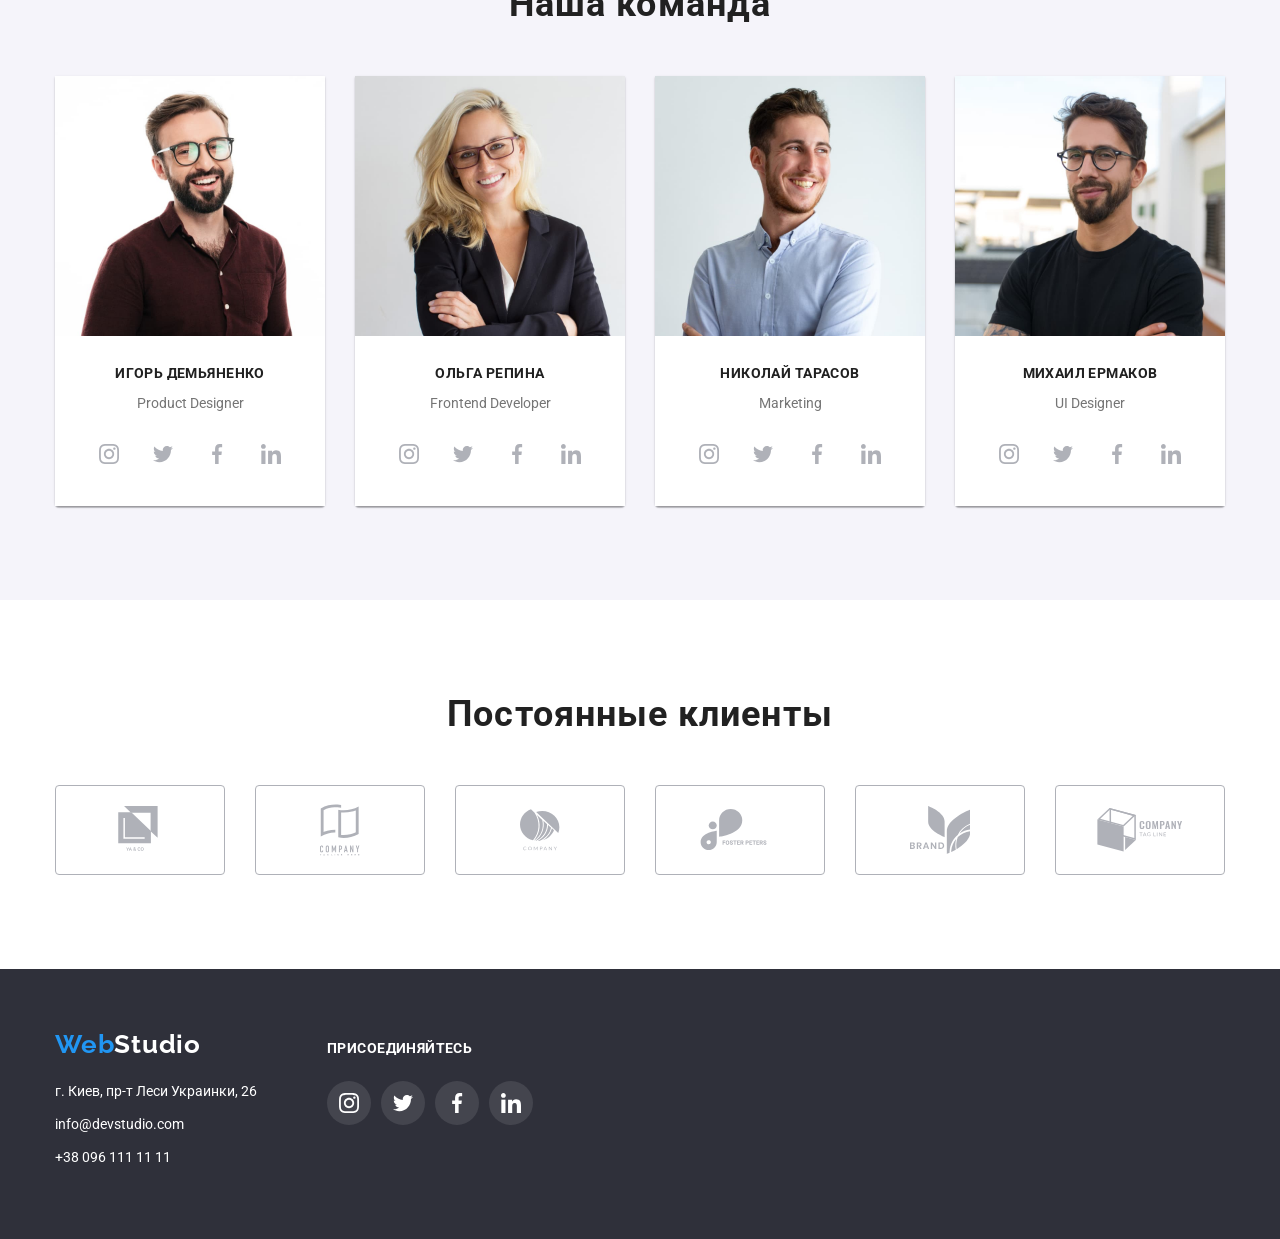
==== commit e660f4f6: "размечает фон и svg" ====
--- a/index.html
+++ b/index.html
@@ -149,6 +149,7 @@
                     <h3 class="title-item">Игорь Демьяненко</h3>
                     <p class="description" lang="en">Product Designer</p>
                     <ul class="social-list list">
+                        
                         <li class="social-list-item">
                             <a class="social-list-link link"  href="">
                                 <svg class="social-list-icon" width="20" height="20" >
@@ -176,6 +177,7 @@
                                 </svg>
                             </a>
                         </li>
+                        </>
                     </ul>
                     </div>
                 </li>
--- a/css/styles.css
+++ b/css/styles.css
@@ -90,12 +90,10 @@
   letter-spacing: 0.03em;
   color: var(--accent-color);
 }
-.header .logo {
-  margin-right: 93px;
-}
+
 
 .logo-black-item {
-  margin-right: o;
+  margin-right: 0;
 
   font-family: var(--secondary-font);
   color: var(--logo-black-theme);
@@ -109,11 +107,13 @@
 .nav {
   display: flex;
   align-items: center;
+  
 }
 
 .nav-list {
   display: flex;
   align-items: center;
+  margin-left: 93px;
 }
 
 .nav-link {
@@ -159,6 +159,8 @@
 .mail-link, .tel-link {
   display: flex;
   align-items: center;
+   padding-top: 32px;
+  padding-bottom: 32px;
 }
 .icon-envelop,
 .icon-smartphone {
@@ -355,13 +357,20 @@
   display: flex;
   justify-content: center;
   align-items: center;
+  margin-left: 32px;
+  margin-right: 32px;
+  margin-top: 16px;
+}
+
+.social-list-item:not(:first-child) {
+  margin-left: 10px;
 }
 
 .social-list-link {
   display: flex;
   align-items: center;
   justify-content: center;
-  margin-top: 16px;
+  
   width: 44px;
   height: 44px;
   border-radius: 50%;
@@ -461,7 +470,7 @@
 }
 
 .footer > .container {
-  display: inline-flex;
+  display: flex;
   align-items: baseline;
 }
 
@@ -469,13 +478,14 @@
   display: flex;
   justify-content: space-between;
   align-items: center;
+  margin-top: 20px;
 }
 
 .social-dark-link {
   display: flex;
   align-items: center;
   justify-content: center;
-  margin-top: 20px;
+  
   width: 44px;
   height: 44px;
   border-radius: 50%;
@@ -505,6 +515,14 @@
 }
 
 /* ========PROTFOLIO========== */
+
+
+
+.portfolio {
+   padding-top: 94px;
+  padding-bottom: 94px;
+
+}
 
 .portfolio-btn-list {
   display: flex;
@@ -536,10 +554,12 @@
 .btn-item:focus {
   color: var(--white-text-color);
   background-color: var(--accent-color);
+  box-shadow: 0px 3px 1px rgba(0, 0, 0, 0.1), 0px 1px 2px rgba(0, 0, 0, 0.08), 0px 2px 2px rgba(0, 0, 0, 0.12);
 }
 .btn-current {
   color: var(--white-text-color);
   background-color: var(--accent-color);
+  box-shadow: 0px 3px 1px rgba(0, 0, 0, 0.1), 0px 1px 2px rgba(0, 0, 0, 0.08), 0px 2px 2px rgba(0, 0, 0, 0.12);
 }
 
 .examples-list {
@@ -579,3 +599,8 @@
   padding-left: 24px;
   padding-right: 24px;
 }
+
+.examples-link:hover,
+.examples-link:focus {
+  box-shadow: 0px 1px 1px rgba(0, 0, 0, 0.12), 0px 4px 4px rgba(0, 0, 0, 0.06), 1px 4px 6px rgba(0, 0, 0, 0.16);
+}
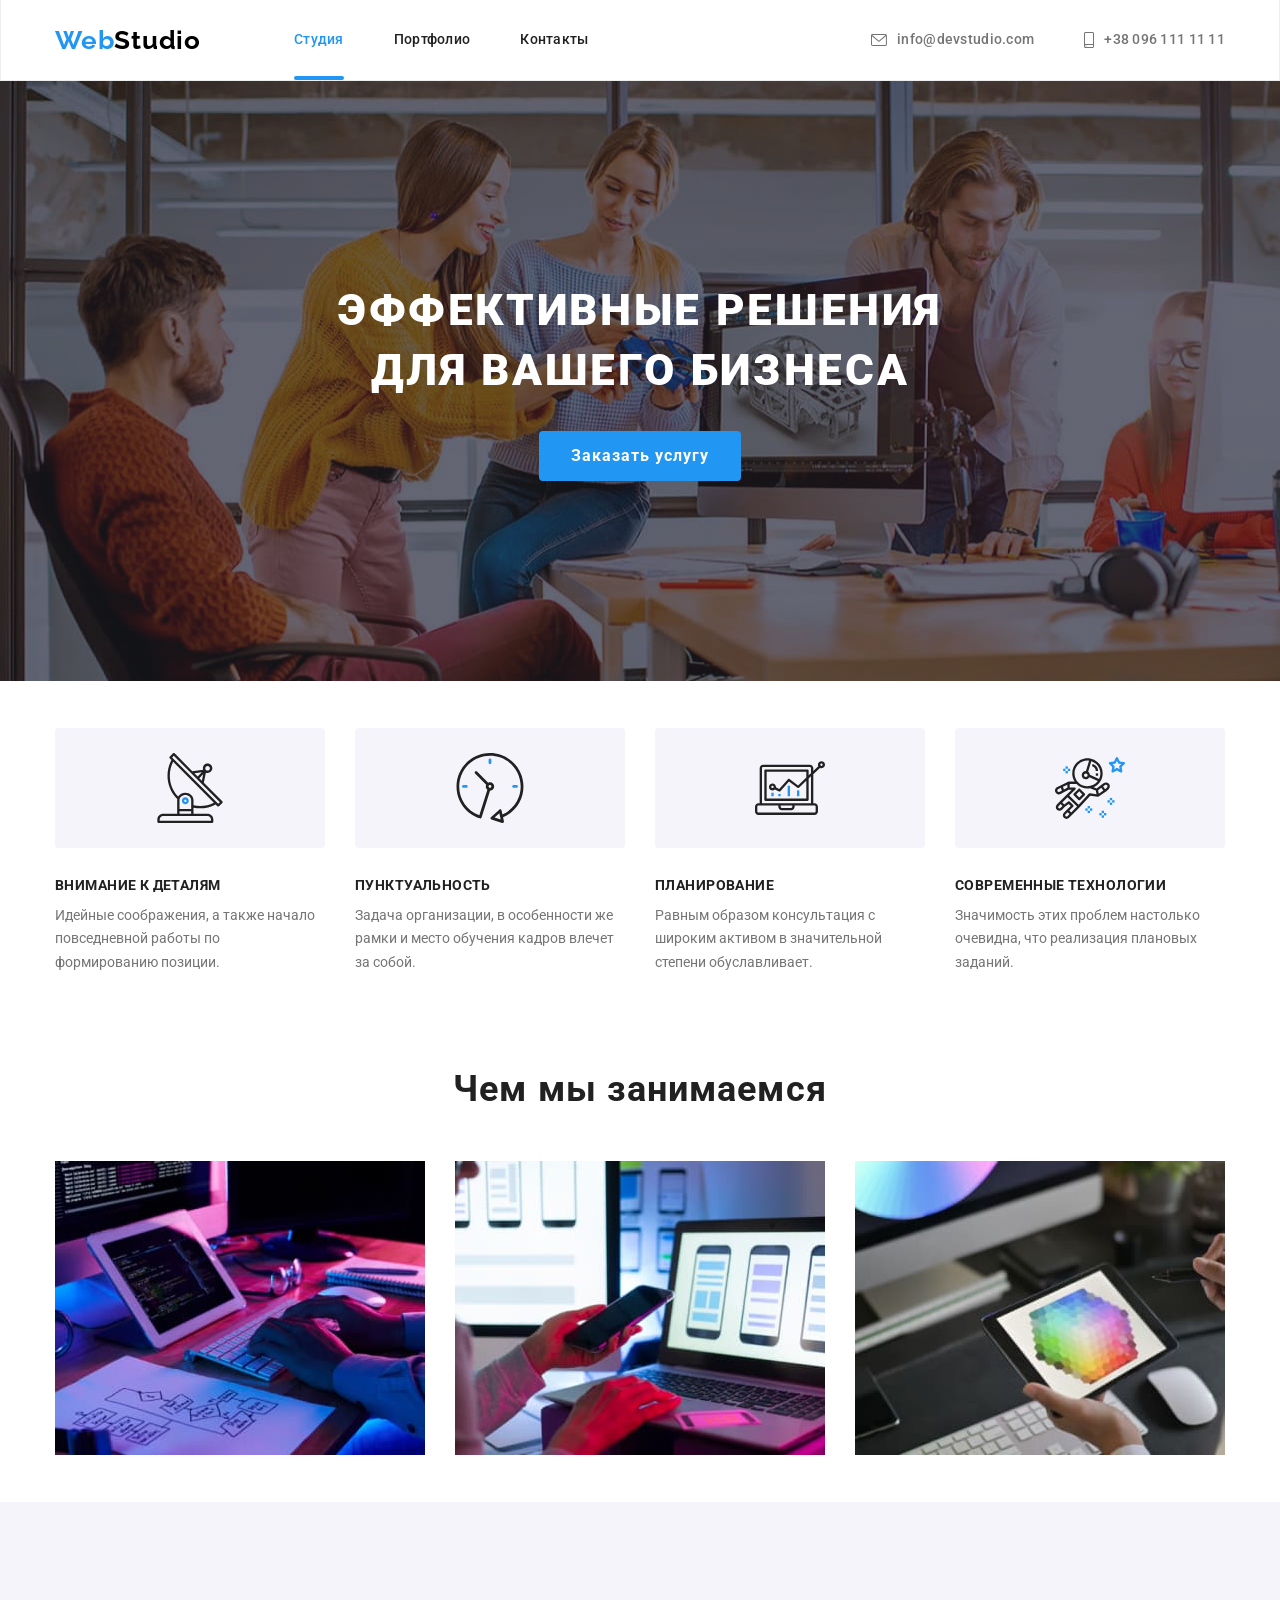
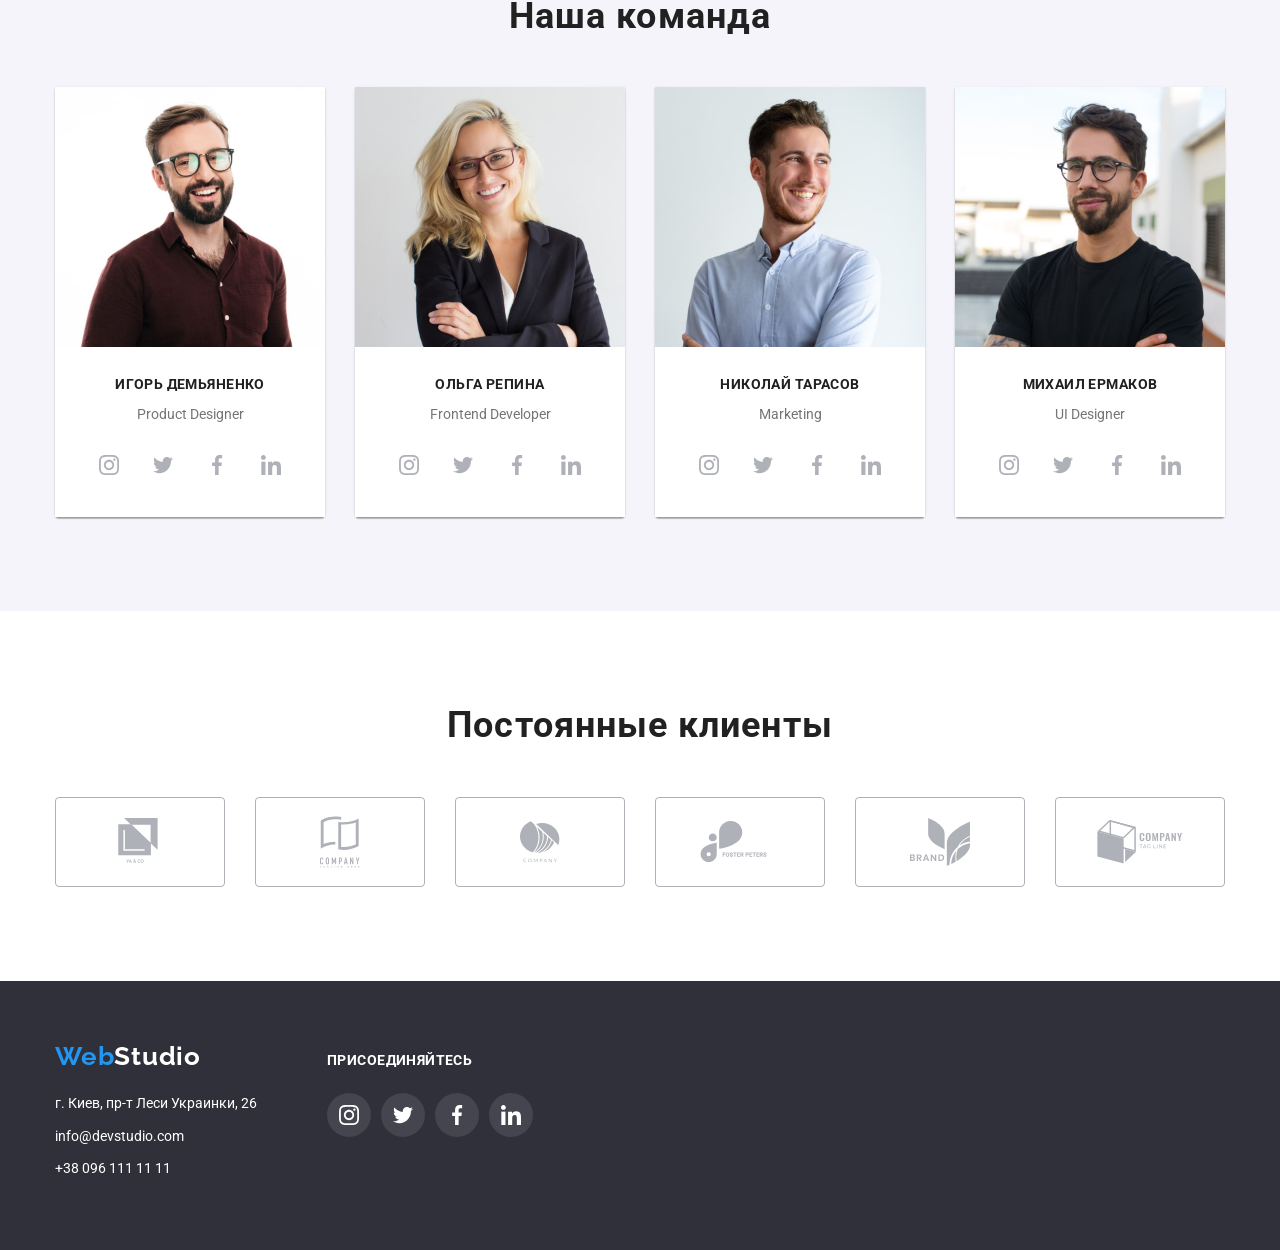
==== commit 7a8cbb85: "подчеркивает текущую страницу" ====
--- a/index.html
+++ b/index.html
@@ -24,6 +24,7 @@
             <ul class="nav-list list">
             <li class="nav-item">
                 <a class="nav-link link current" href="">Студия</a>
+                
             </li>
             <li class="nav-item">
                 <a class="nav-link link" href="./portfolio.html">Портфолио</a>
--- a/css/styles.css
+++ b/css/styles.css
@@ -135,6 +135,23 @@
 .nav-list .nav-link.current {
   color: var(--accent-color);
 }
+.nav-item {
+  position: relative;
+}
+
+.nav-link.current::after {
+  content: '';
+  display: inline-block;
+  margin: 0;
+  position: absolute;
+  bottom: 0;
+  left: 0;
+  width: 100%;
+  border: 2px solid var(--accent-color);
+  border-radius: 2px;
+  background-color: var(--accent-color);
+  
+}
 
 .nav-list .nav-item:not(:last-child) {
   margin-right: 50px;
@@ -234,7 +251,7 @@
   font-family: inherit;
   font-weight: 700;
   font-size: 16px;
-  line-height: 1, 87;
+  line-height: 1.87;
 
   align-items: center;
   letter-spacing: 0.06em;
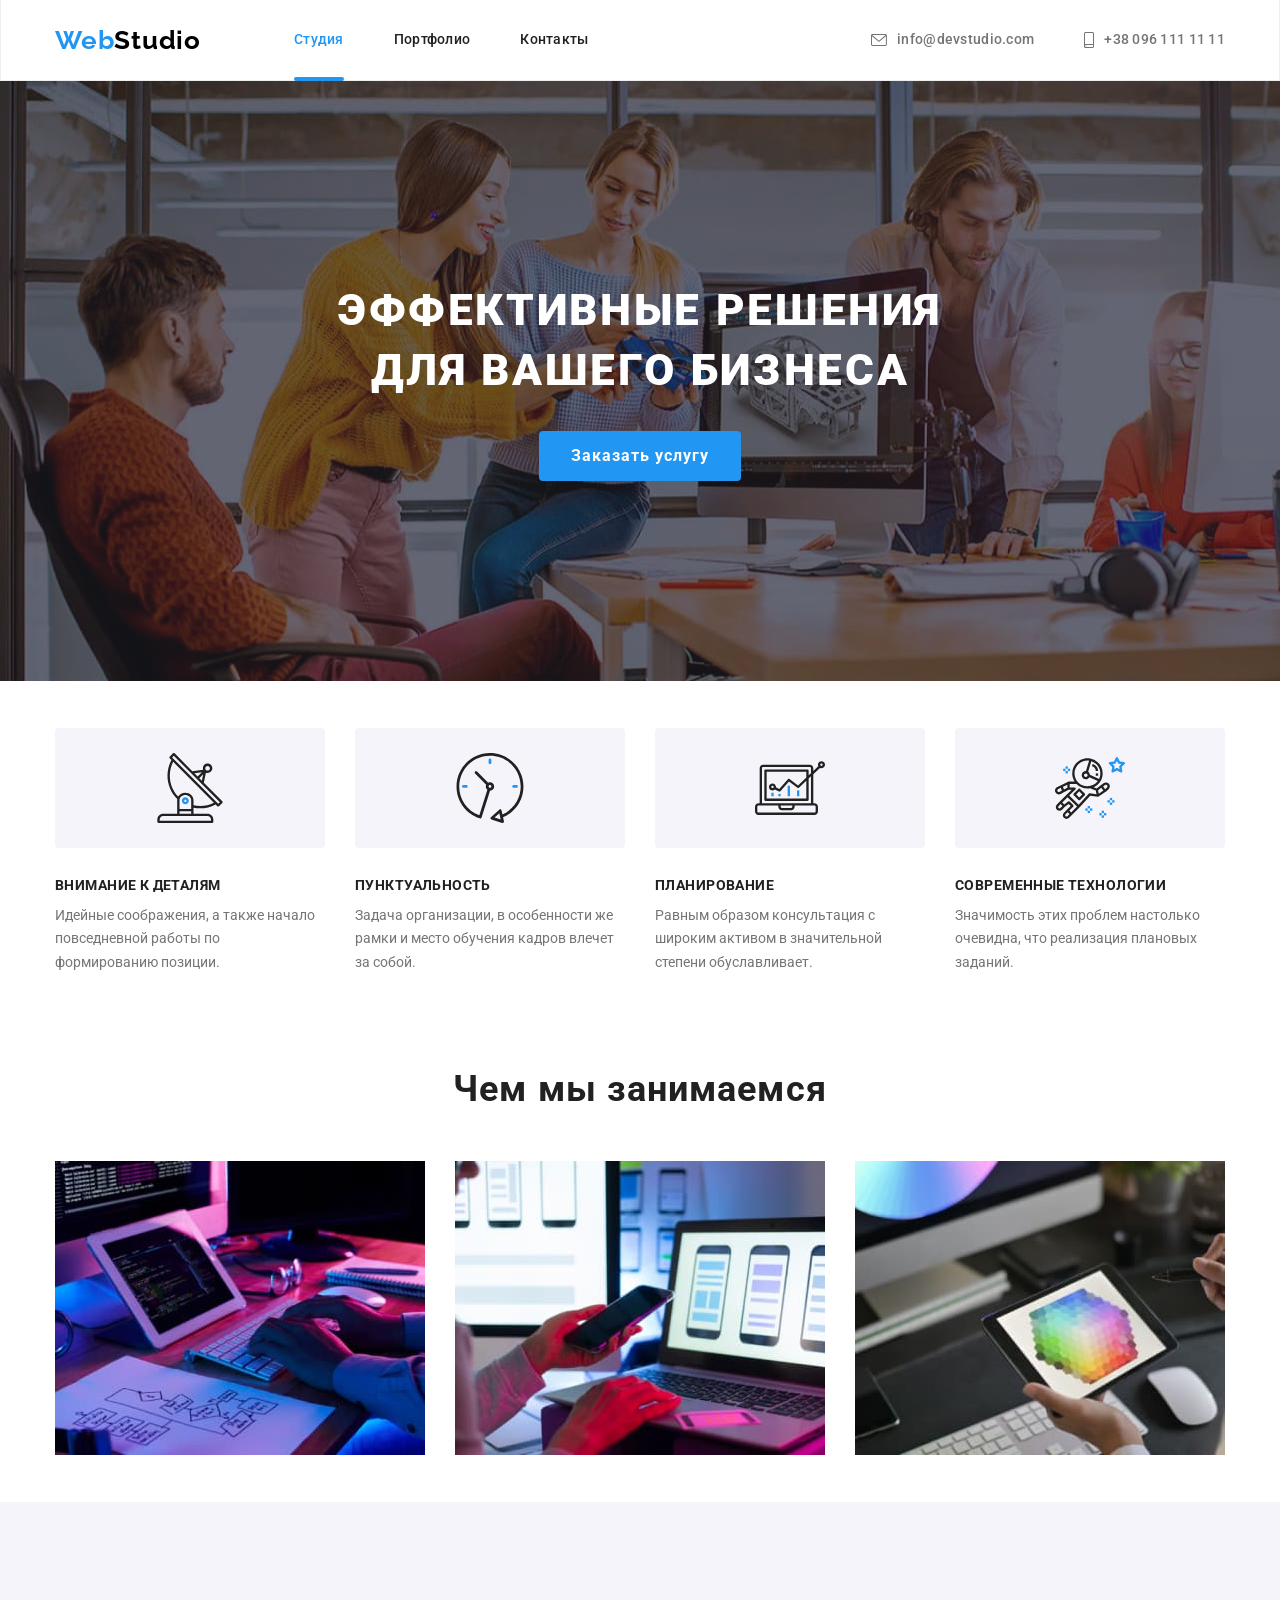
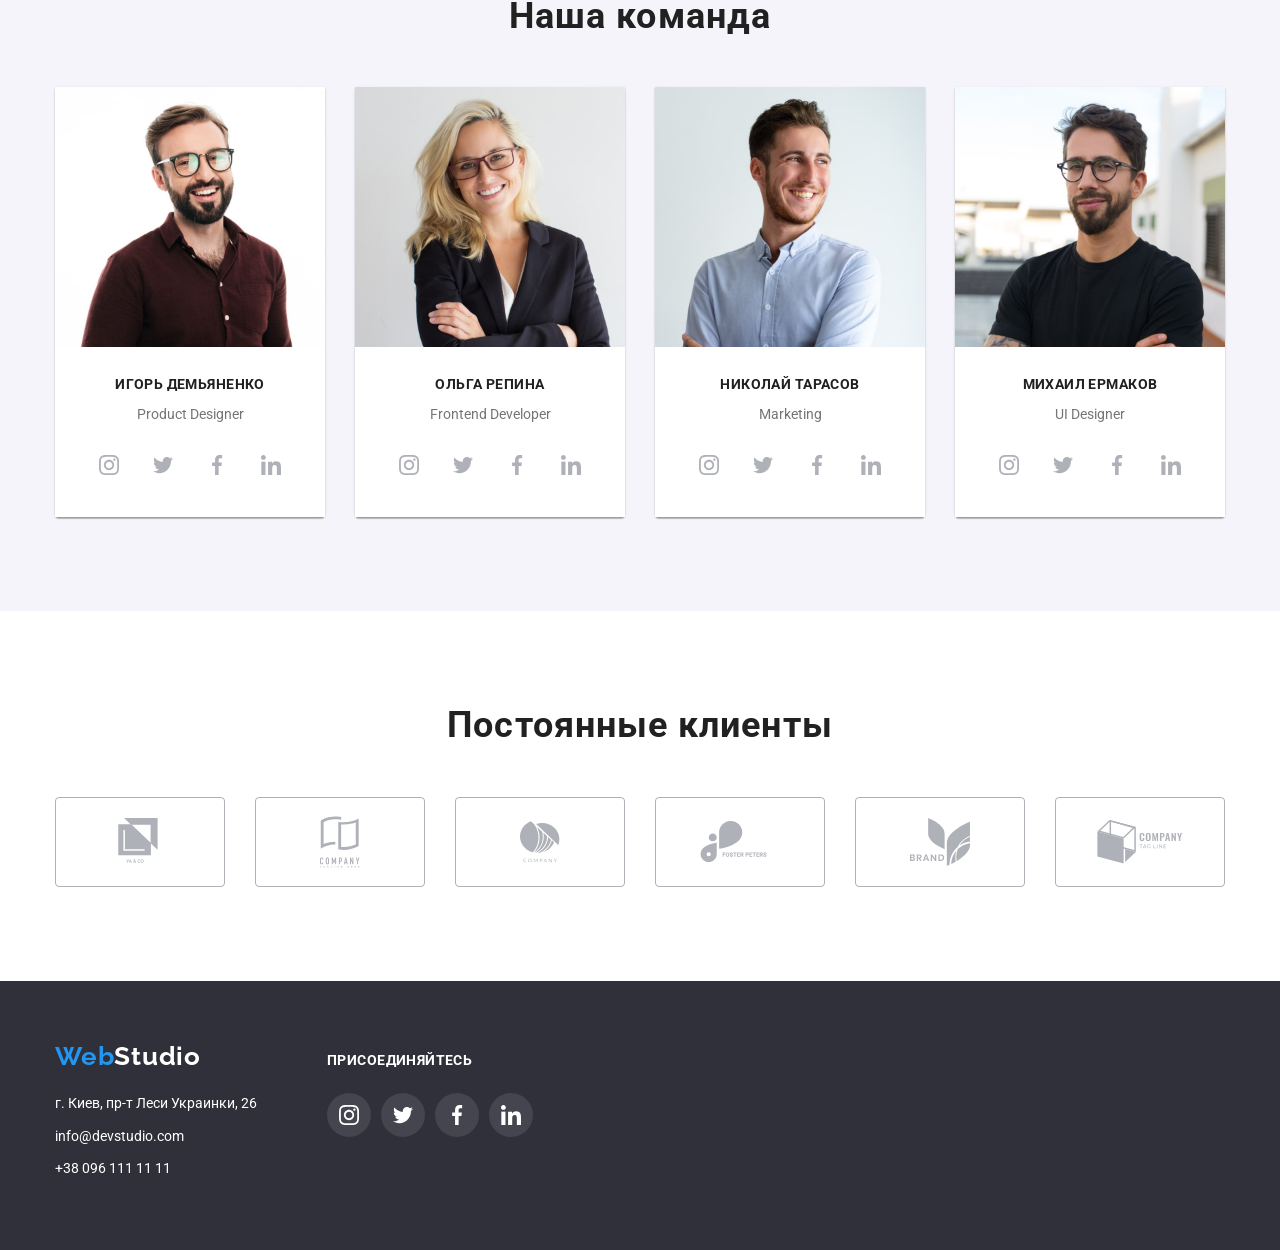
==== commit b4130654: "переходы в карточках портфолио" ====
--- a/index.html
+++ b/index.html
@@ -9,6 +9,7 @@
     <link href="https://fonts.googleapis.com/css2?family=Raleway:wght@700&family=Roboto:wght@400;500;700;900&display=swap"
         rel="stylesheet">
     <link rel="stylesheet" href="https://cdnjs.cloudflare.com/ajax/libs/modern-normalize/1.0.0/modern-normalize.min.css" integrity="sha512-ISS7cAi1PEhQ8jnbJpJZMd29NlhNj4AWYyLOSp2CE/CsHxTCu+r+t0D2yoJudVrd0/8fTVPUVDzY5Tvli75u/g==" crossorigin="anonymous" />
+    <link rel="stylesheet" href="https://cdnjs.cloudflare.com/ajax/libs/animate.css/4.1.1/animate.min.css" />
     <link rel="stylesheet" href="./css/styles.css">
 </head>
 <body>
--- a/css/styles.css
+++ b/css/styles.css
@@ -144,10 +144,10 @@
   display: inline-block;
   margin: 0;
   position: absolute;
-  bottom: 0;
+  bottom: -1px;
   left: 0;
   width: 100%;
-  border: 2px solid var(--accent-color);
+  height: 4px;
   border-radius: 2px;
   background-color: var(--accent-color);
   
@@ -621,3 +621,39 @@
 .examples-link:focus {
   box-shadow: 0px 1px 1px rgba(0, 0, 0, 0.12), 0px 4px 4px rgba(0, 0, 0, 0.06), 1px 4px 6px rgba(0, 0, 0, 0.16);
 }
+.examples-wrapper {
+  position: relative;
+  overflow: hidden;
+
+}
+
+.overlay {
+  position: absolute;
+  top: 0;
+  left: 0;
+  height: 100%;
+  padding-left: 24px;
+  padding-right: 24px;
+  padding-top: 63px;
+  padding-bottom: 63px;
+  
+  overflow: hidden;
+
+  color: var(--white-text-color);
+  background: rgba(33, 150, 243, 0.9);
+  font-size: 18px;
+  line-height: 1.55;
+  letter-spacing: 0.03em;
+
+  transform: translateY(100%);
+
+  transition: transform 250ms cubic-bezier(0.4, 0, 0.2, 1);
+  }
+
+  .examples-link:hover .overlay,
+  .examples-link:focus .overlay {
+    transform: translateY(0%);
+
+  }
+
+
